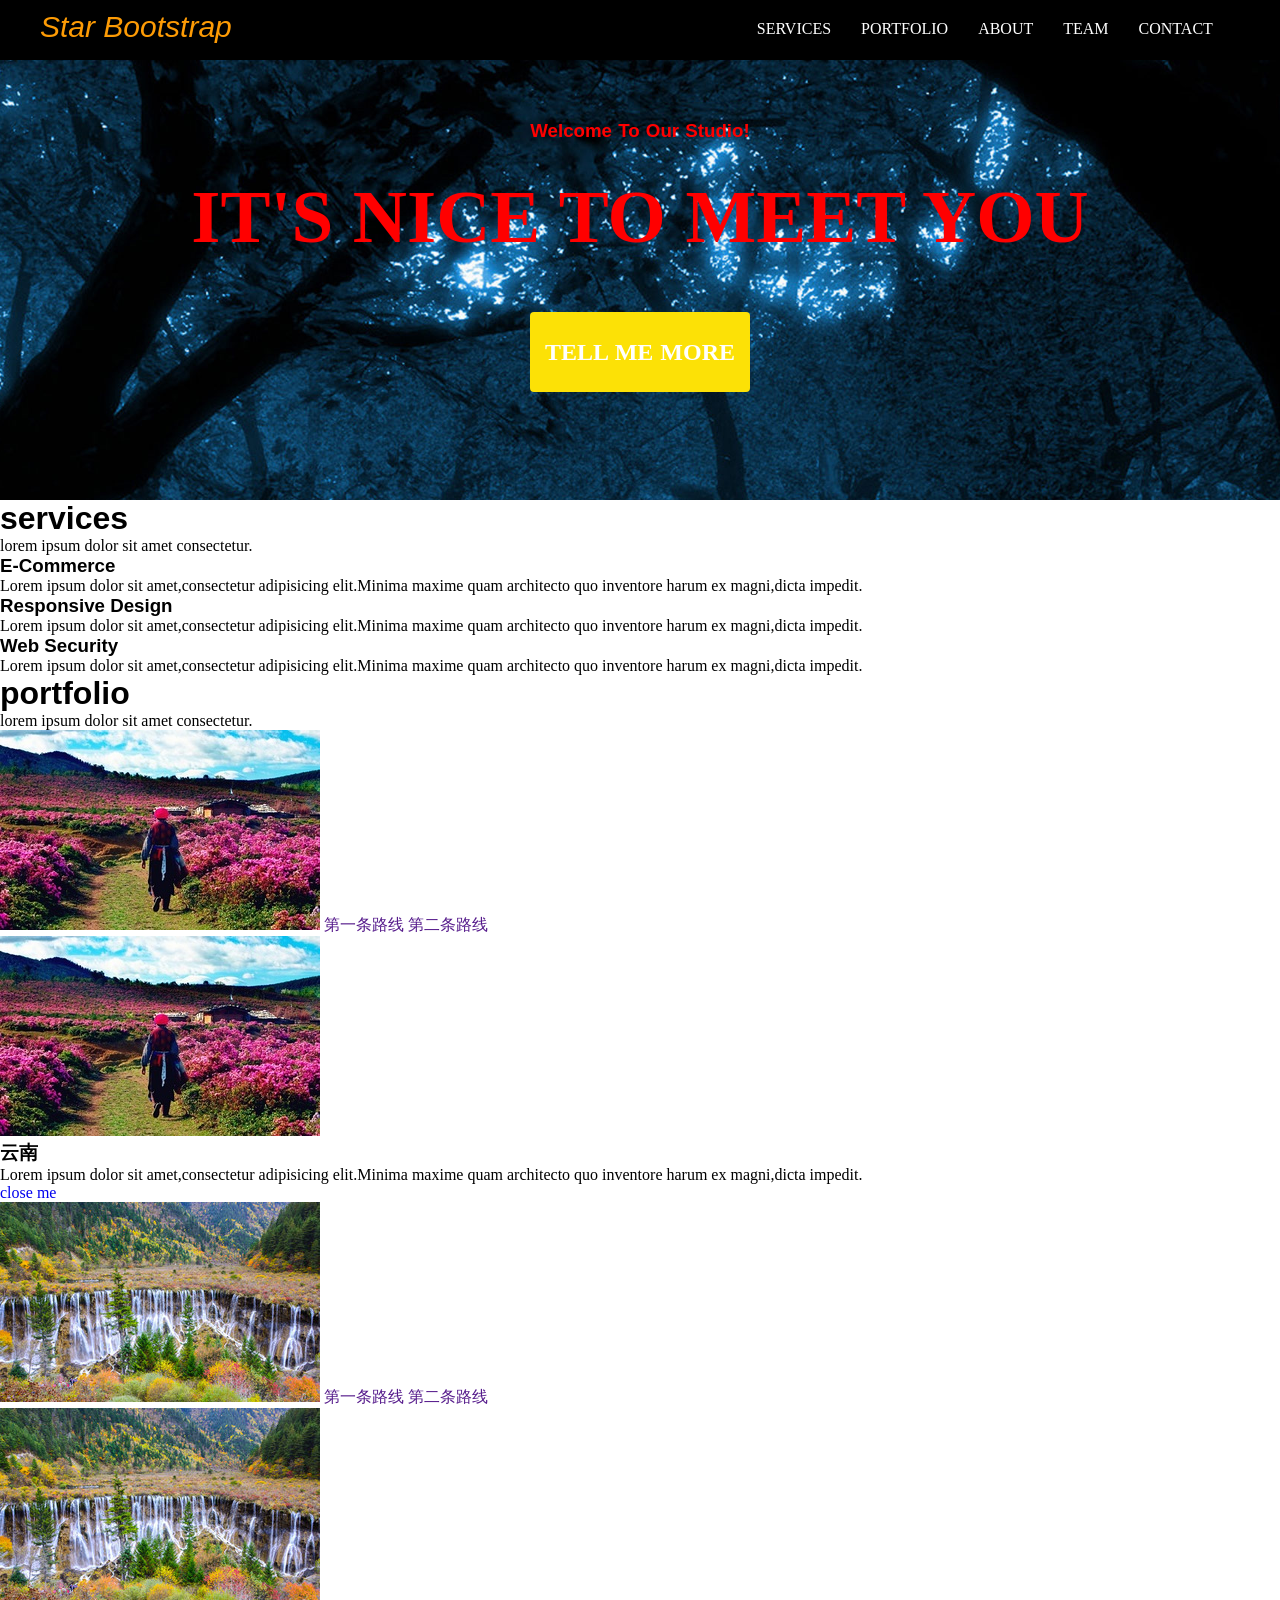
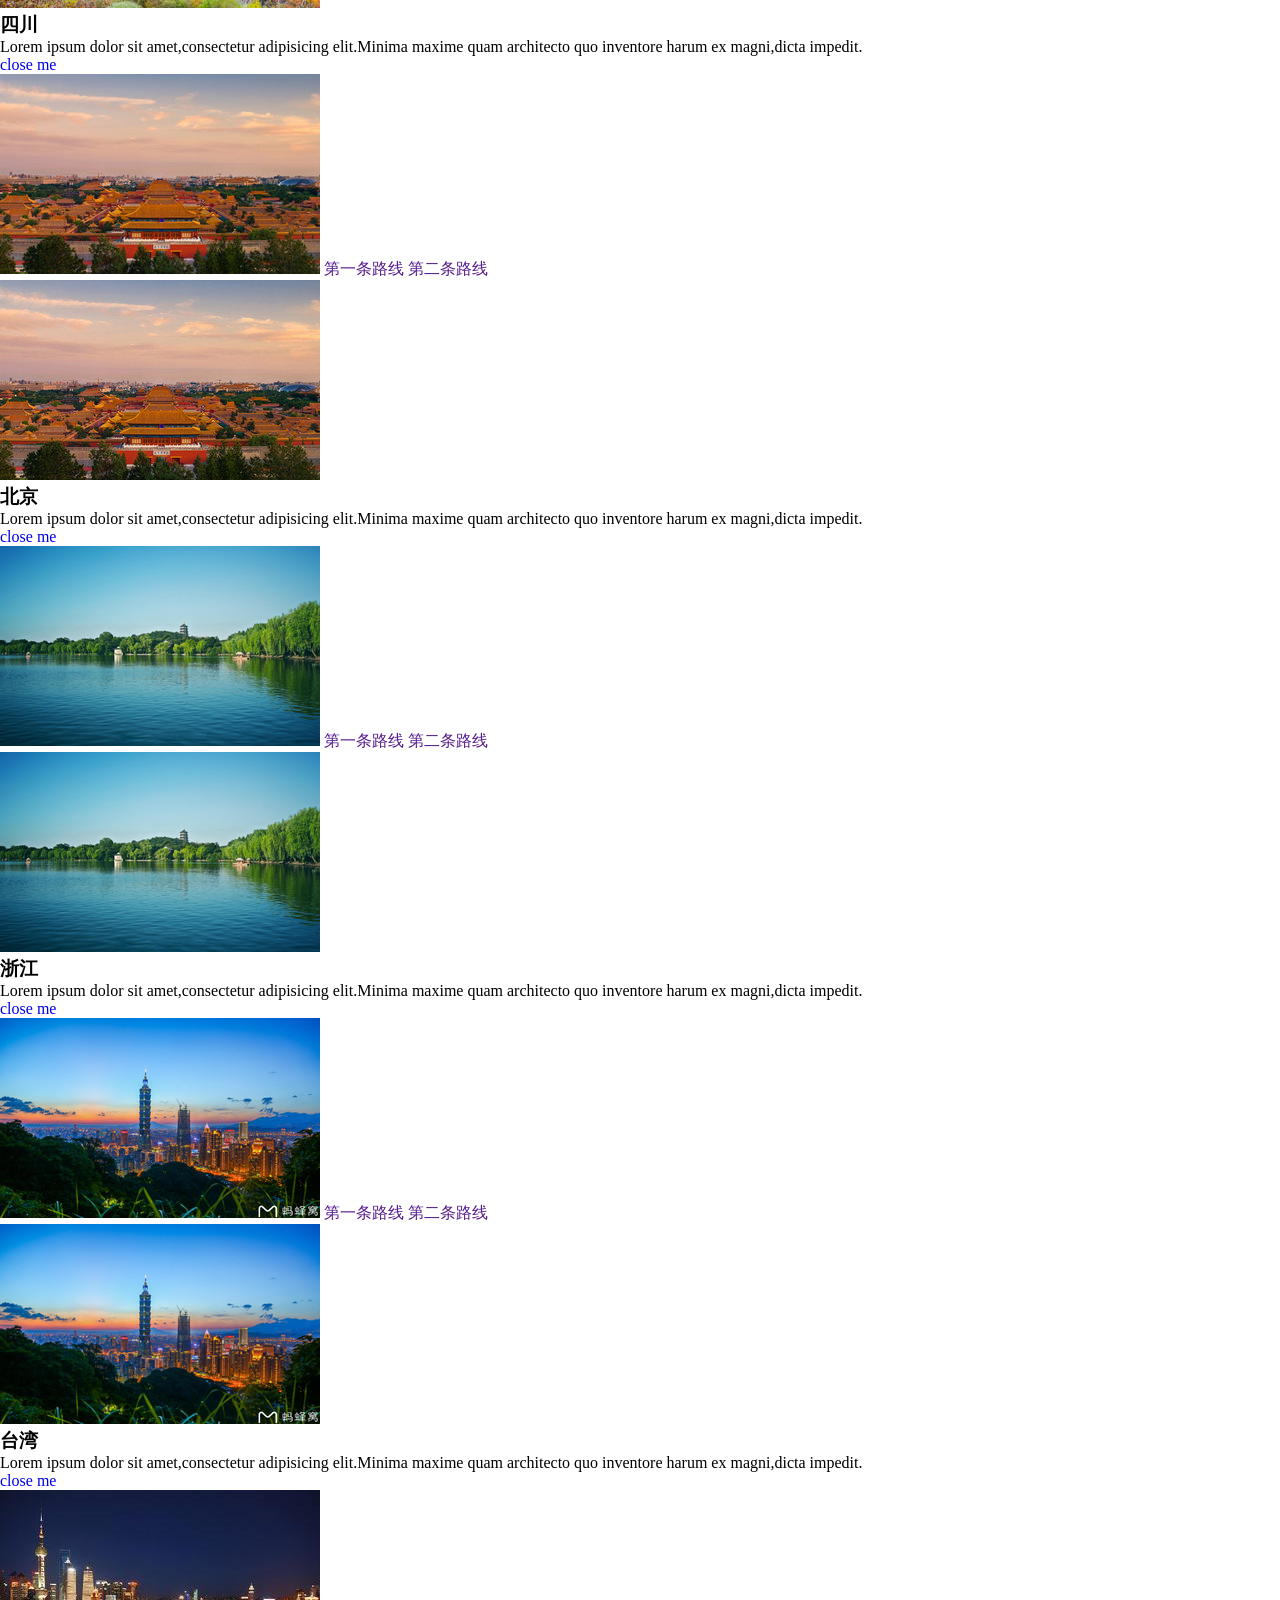
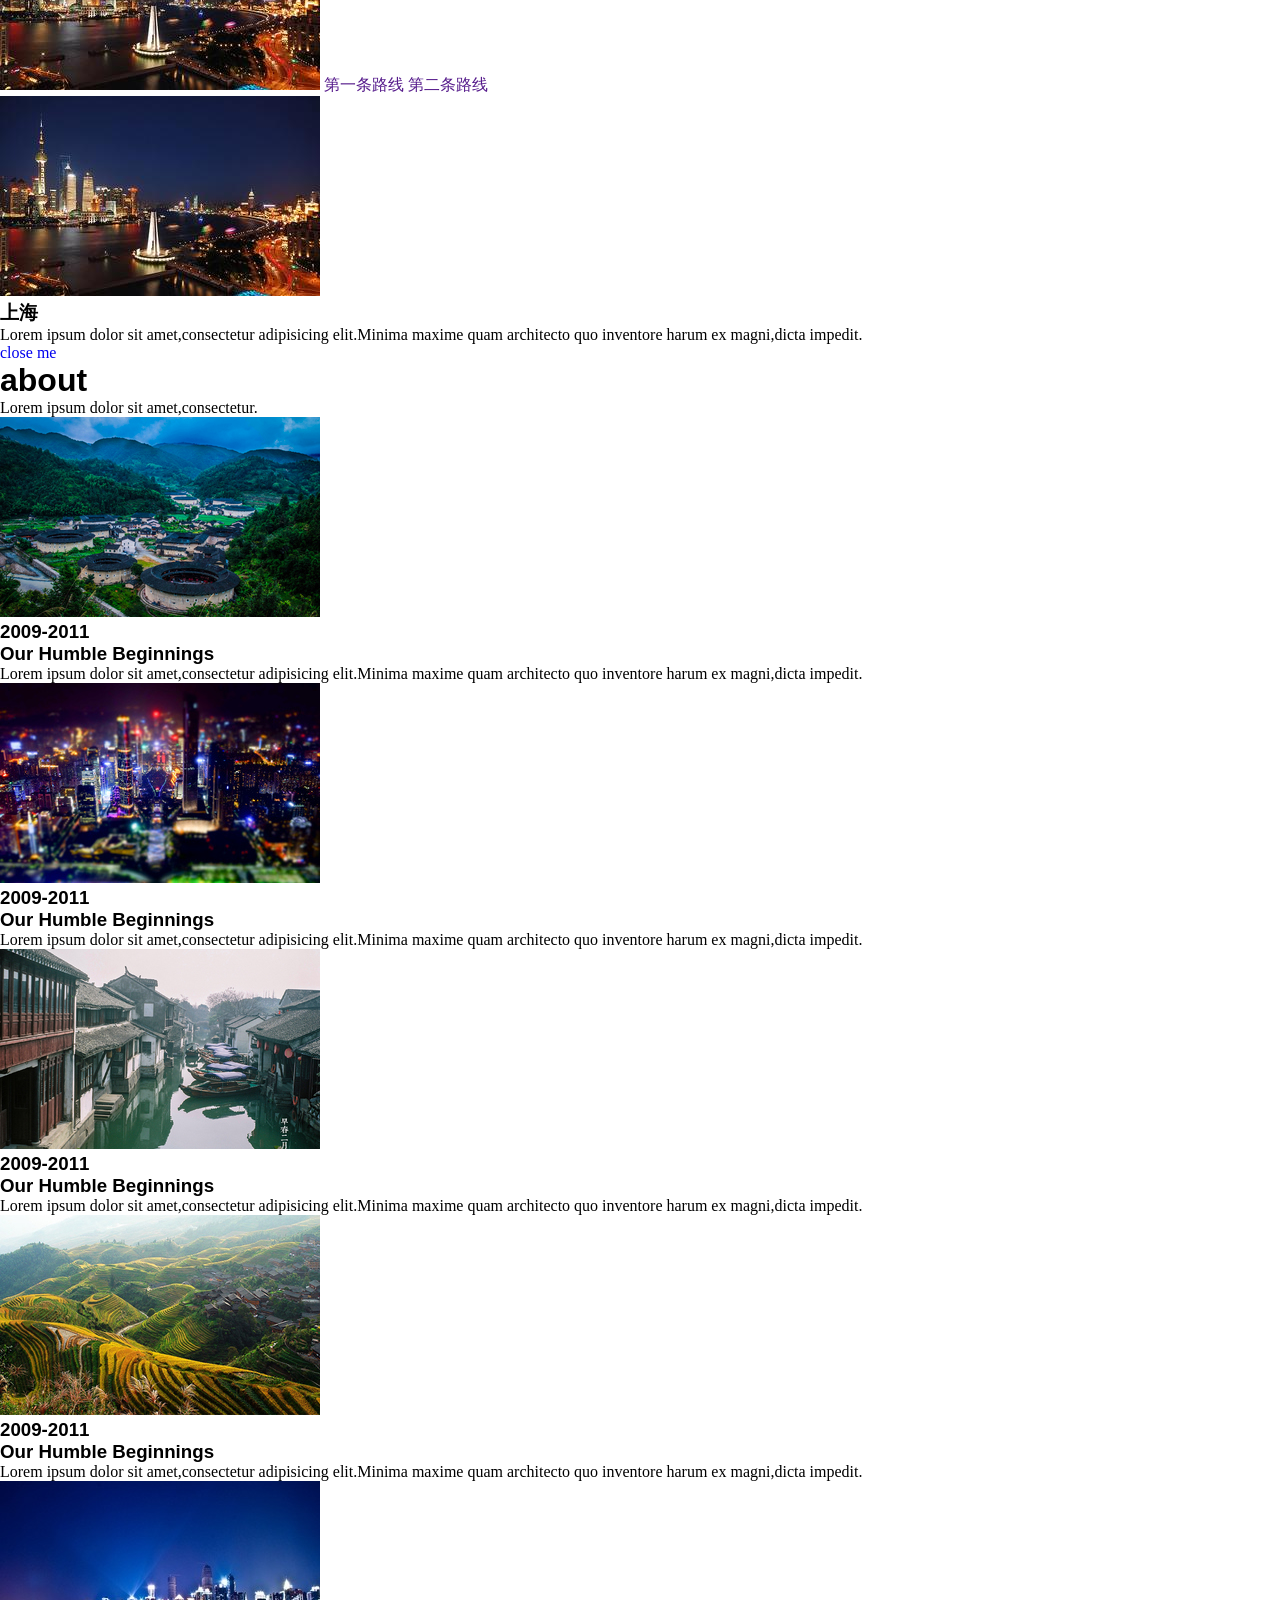
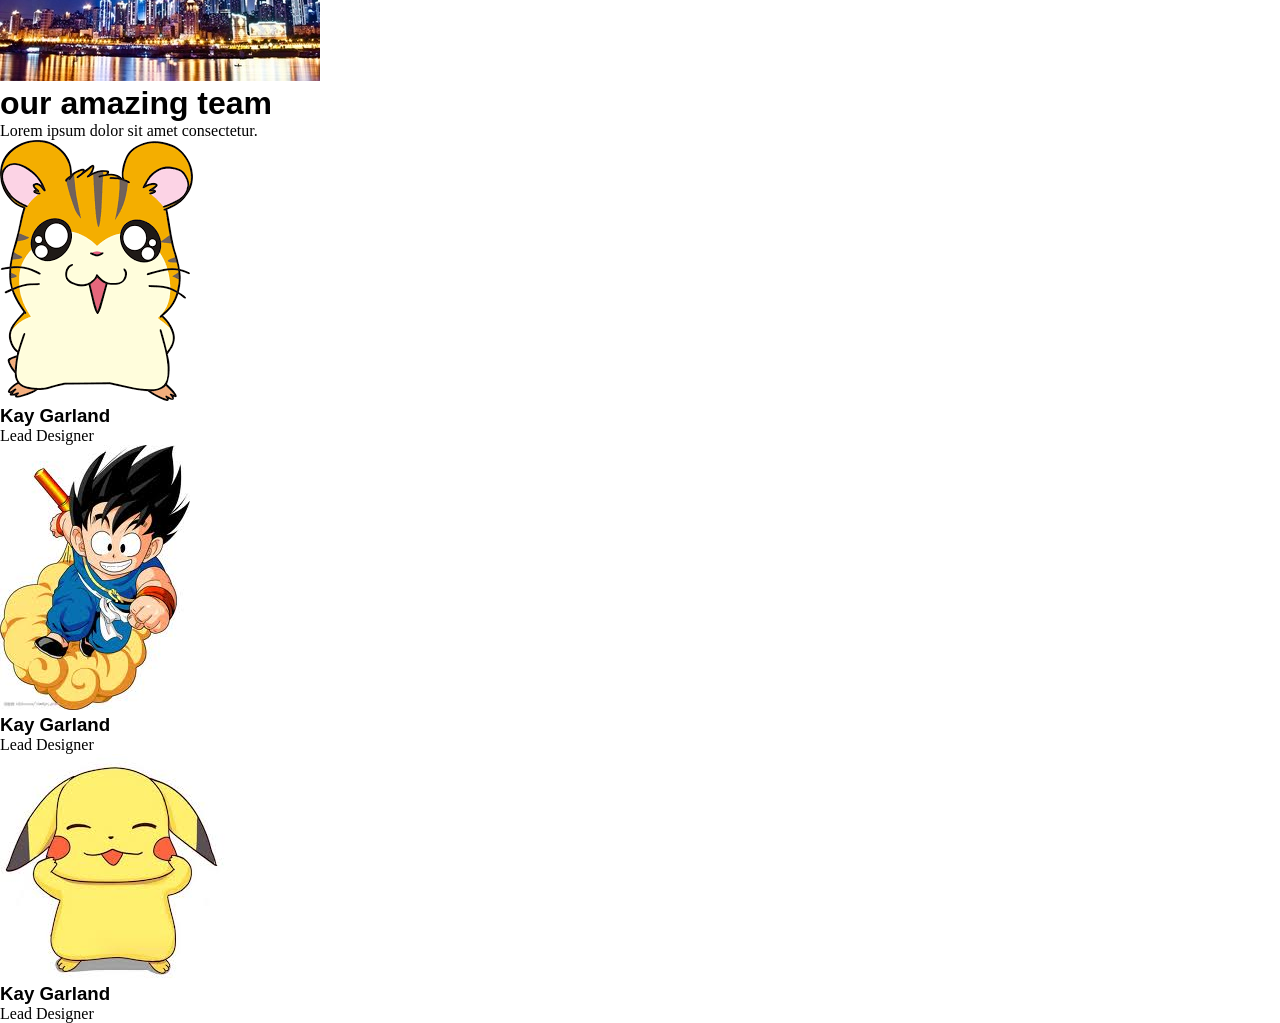
==== index.html @ aece4c31 "html 增加了html和css" ====
<!DOCTYPE html>
<html>
<head>
<meta charset="utf-8">
<meta http-equiv="X-UA-Compatible" content="IE=edge,chrome=1">
<title>静态页面-Leon</title>
<meta name="description" content="">
<meta name="keywords" content="">
<link href="css/reset.css" rel="stylesheet">
<link rel="stylesheet" type="text/css" href="css/main.css">
</head>
<body>
  <header id="header">
  	<h3>welcome to our studio!</h3>
  	<h1>it's nice to meet you</h1>
  	<a href="#services">tell me more</a>
  </header>
  <nav id="nav">
    <a href="#header">star bootstrap</a>
  	<ul>
  		<li>
  			<a href="#services">services</a>
  		</li>
  		<li>
  			<a href="#portfolio">portfolio</a>
  		</li>
  		<li>
  			<a href="#about">about</a>
  		</li>
  		<li>
  			<a href="#team">team</a>
  		</li>
  		<li>
  			<a href="#contact">contact</a>
  		</li>
  	</ul>
  </nav>
  <main id="main">
  	<div id="services">
  		<h1>services</h1>
  		<p>lorem ipsum dolor sit amet consectetur.</p>
  		<ul>
  			<li>
  				<h3>E-Commerce</h3>
  				<p>Lorem ipsum dolor sit amet,consectetur adipisicing elit.Minima maxime quam architecto quo inventore harum ex magni,dicta impedit.</p>
  			</li>
  			<li>
  				<h3>Responsive Design</h3>
  				<p>Lorem ipsum dolor sit amet,consectetur adipisicing elit.Minima maxime quam architecto quo inventore harum ex magni,dicta impedit.</p>
  			</li>
  			<li>
  				<h3>Web Security</h3>
  				<p>Lorem ipsum dolor sit amet,consectetur adipisicing elit.Minima maxime quam architecto quo inventore harum ex magni,dicta impedit.</p>
  			</li>
  		</ul>
  	</div>
  	<div id="portfolio">
  		<h1>portfolio</h1>
  		<p>lorem ipsum dolor sit amet consectetur.</p>
  		<ul>
  			<li>
  				<a href="#1">
  					<img src="img/云南.jpeg" alt="云南">
  				</a>
  				<a href="">第一条路线</a>
  				<a href="">第二条路线</a>
  				<div id="1">
  					<img src="img/云南.jpeg" alt="云南">
  					<h3>云南</h3>
  				  <p>Lorem ipsum dolor sit amet,consectetur adipisicing elit.Minima maxime quam architecto quo inventore harum ex magni,dicta impedit.</p>
  				  <a href="#portfolio">close me</a>
  				</div>
  			</li>
  			<li>
  				<a href="">
  					<img src="img/四川.jpeg" alt="四川">
  				</a>
  				<a href="">第一条路线</a>
  				<a href="">第二条路线</a>
  				<div id="1">
  					<img src="img/四川.jpeg" alt="四川">
  					<h3>四川</h3>
  				  <p>Lorem ipsum dolor sit amet,consectetur adipisicing elit.Minima maxime quam architecto quo inventore harum ex magni,dicta impedit.</p>
  				  <a href="#portfolio">close me</a>
  				</div>
  			</li>
  			<li>
  				<a href="">
  					<img src="img/北京.jpeg" alt="北京">
  				</a>
  				<a href="">第一条路线</a>
  				<a href="">第二条路线</a>
  				<div id="1">
  					<img src="img/北京.jpeg" alt="北京">
  					<h3>北京</h3>
  				  <p>Lorem ipsum dolor sit amet,consectetur adipisicing elit.Minima maxime quam architecto quo inventore harum ex magni,dicta impedit.</p>
  				  <a href="#portfolio">close me</a>
  				</div>
  			</li>
  			<li>
  				<a href="">
  					<img src="img/浙江.jpeg" alt="浙江">
  				</a>
  				<a href="">第一条路线</a>
  				<a href="">第二条路线</a>
  				<div id="1">
  					<img src="img/浙江.jpeg" alt="浙江">
  					<h3>浙江</h3>
  				  <p>Lorem ipsum dolor sit amet,consectetur adipisicing elit.Minima maxime quam architecto quo inventore harum ex magni,dicta impedit.</p>
  				  <a href="#portfolio">close me</a>
  				</div>
  			</li>
  			<li>
  				<a href="">
  					<img src="img/台湾.jpeg" alt="台湾">
  				</a>
  				<a href="">第一条路线</a>
  				<a href="">第二条路线</a>
  				<div id="1">
  					<img src="img/台湾.jpeg" alt="台湾">
  					<h3>台湾</h3>
  				  <p>Lorem ipsum dolor sit amet,consectetur adipisicing elit.Minima maxime quam architecto quo inventore harum ex magni,dicta impedit.</p>
  				  <a href="#portfolio">close me</a>
  				</div>
  			</li>
  			<li>
  				<a href="">
  					<img src="img/上海.jpeg" alt="上海">
  				</a>
  				<a href="">第一条路线</a>
  				<a href="">第二条路线</a>
  				<div id="1">
  					<img src="img/上海.jpeg" alt="上海">
  					<h3>上海</h3>
  				  <p>Lorem ipsum dolor sit amet,consectetur adipisicing elit.Minima maxime quam architecto quo inventore harum ex magni,dicta impedit.</p>
  				  <a href="#portfolio">close me</a>
  				</div>
  			</li>
  		</ul>
  	</div>
  	<div id="about">
  		<h1>about</h1>
  		<p>Lorem ipsum dolor sit amet,consectetur.</p>
  		<ul>
  			<li>
  				<img src="img/福建.jpeg">
  				<div>
  					<h3>2009-2011</h3>
  					<h3>Our Humble Beginnings</h3>
  					 <p>Lorem ipsum dolor sit amet,consectetur adipisicing elit.Minima maxime quam architecto quo inventore harum ex magni,dicta impedit.</p>
  				</div>
  			</li>
  			<li>
  				<img src="img/广东.jpeg">
  				<div>
  					<h3>2009-2011</h3>
  					<h3>Our Humble Beginnings</h3>
  					 <p>Lorem ipsum dolor sit amet,consectetur adipisicing elit.Minima maxime quam architecto quo inventore harum ex magni,dicta impedit.</p>
  				</div>
  			</li>
  			<li>
  				<img src="img/江苏.jpeg">
  				<div>
  					<h3>2009-2011</h3>
  					<h3>Our Humble Beginnings</h3>
  					 <p>Lorem ipsum dolor sit amet,consectetur adipisicing elit.Minima maxime quam architecto quo inventore harum ex magni,dicta impedit.</p>
  				</div>
  			</li>
  			<li>
  				<img src="img/广西.jpeg">
  				<div>
  					<h3>2009-2011</h3>
  					<h3>Our Humble Beginnings</h3>
  					 <p>Lorem ipsum dolor sit amet,consectetur adipisicing elit.Minima maxime quam architecto quo inventore harum ex magni,dicta impedit.</p>
  				</div>
  			</li>
  			<li>
  				<img src="img/重庆.jpeg">  				
  			</li>
  		</ul>
  	</div>
  	<div id="team">
  		<h1>our amazing team</h1>
  		<p>Lorem ipsum dolor sit amet consectetur.</p>
  		<ul>
  			<li>
  				<img src="img/仓鼠.png">
  				<h3>Kay Garland</h3>
  				<p>Lead Designer</p>
  				<div>
  					<a href="#"></a>
  					<a href="#"></a>
  					<a href="#"></a>
  				</div>
  			</li>
  			<li>
  				<img src="img/悟空.jpg">
  				<h3>Kay Garland</h3>
  				<p>Lead Designer</p>
  				<div>
  					<a href="#"></a>
  					<a href="#"></a>
  					<a href="#"></a>
  				</div>
  			</li>
  			<li>
  				<img src="img/皮卡丘.jpg">
  				<h3>Kay Garland</h3>
  				<p>Lead Designer</p>
  				<div>
  					<a href="#"></a>
  					<a href="#"></a>
  					<a href="#"></a>
  				</div>
  			</li>
  		</ul>
  	</div>
  </main>
</body>
</html>
---- css/main.css ----
@charset "UTF-8";
/**
 * 
 * @authors Your Name (you@example.org)
 * @date    2017-05-28 16:06:17
 * @version $Id$
 */
layout {
	width: 900px;
	margin: 0 auto;
}

h1,h2,h3,h4,h5,h6 {
font-family:  Montserrat,"Helvetica Neue",Helvetica,Arial,sans-serif;
}

header {
	height: 500px;
	width: 100%;
	background: no-repeat url(../img/back.jpg) center center fixed;
	background-size: cover;
  text-align: center;
  word-spacing: 1px;

}

header>h3 {
	color: red;
	text-transform: capitalize;
	font: italic bold 20px/2;
	padding-top: 120px;
	
}

header>h1 {
	color: red;
	text-transform: uppercase;
	font: 700 75px/2 黑体;
	font-weight: 700;
}

header>a {
	display: inline-block;
	margin: 20px auto;
	padding: 16px 0;
	width: 220px;
	height: 80px;
	color: white;
	background-color: #FCE106;
	border-radius: 4px;
	font: bold 24px/2 宋体;
	text-transform: uppercase;
}

nav {
	position: fixed;
	left: 0;
	top: 0;
	background-color: #000;
	width: 100%;
	height: 60px;
}

nav>a {
	float: left;
	display: inline-block;
	color: #FD9B05;
	font-family: Montserrat,"Helvetica Neue",Helvetica,Arial,sans-serif;
	font-size: 30px;
	font-style: italic;
	width: 56%;
	margin-top: 10px; 
	margin-left: 40px;
	text-transform: capitalize;
}

nav ul li a {
	float: left;
	color: #FFF;
	margin-top: 20px; 
	text-transform: uppercase;
	margin-right: 30px; 
}
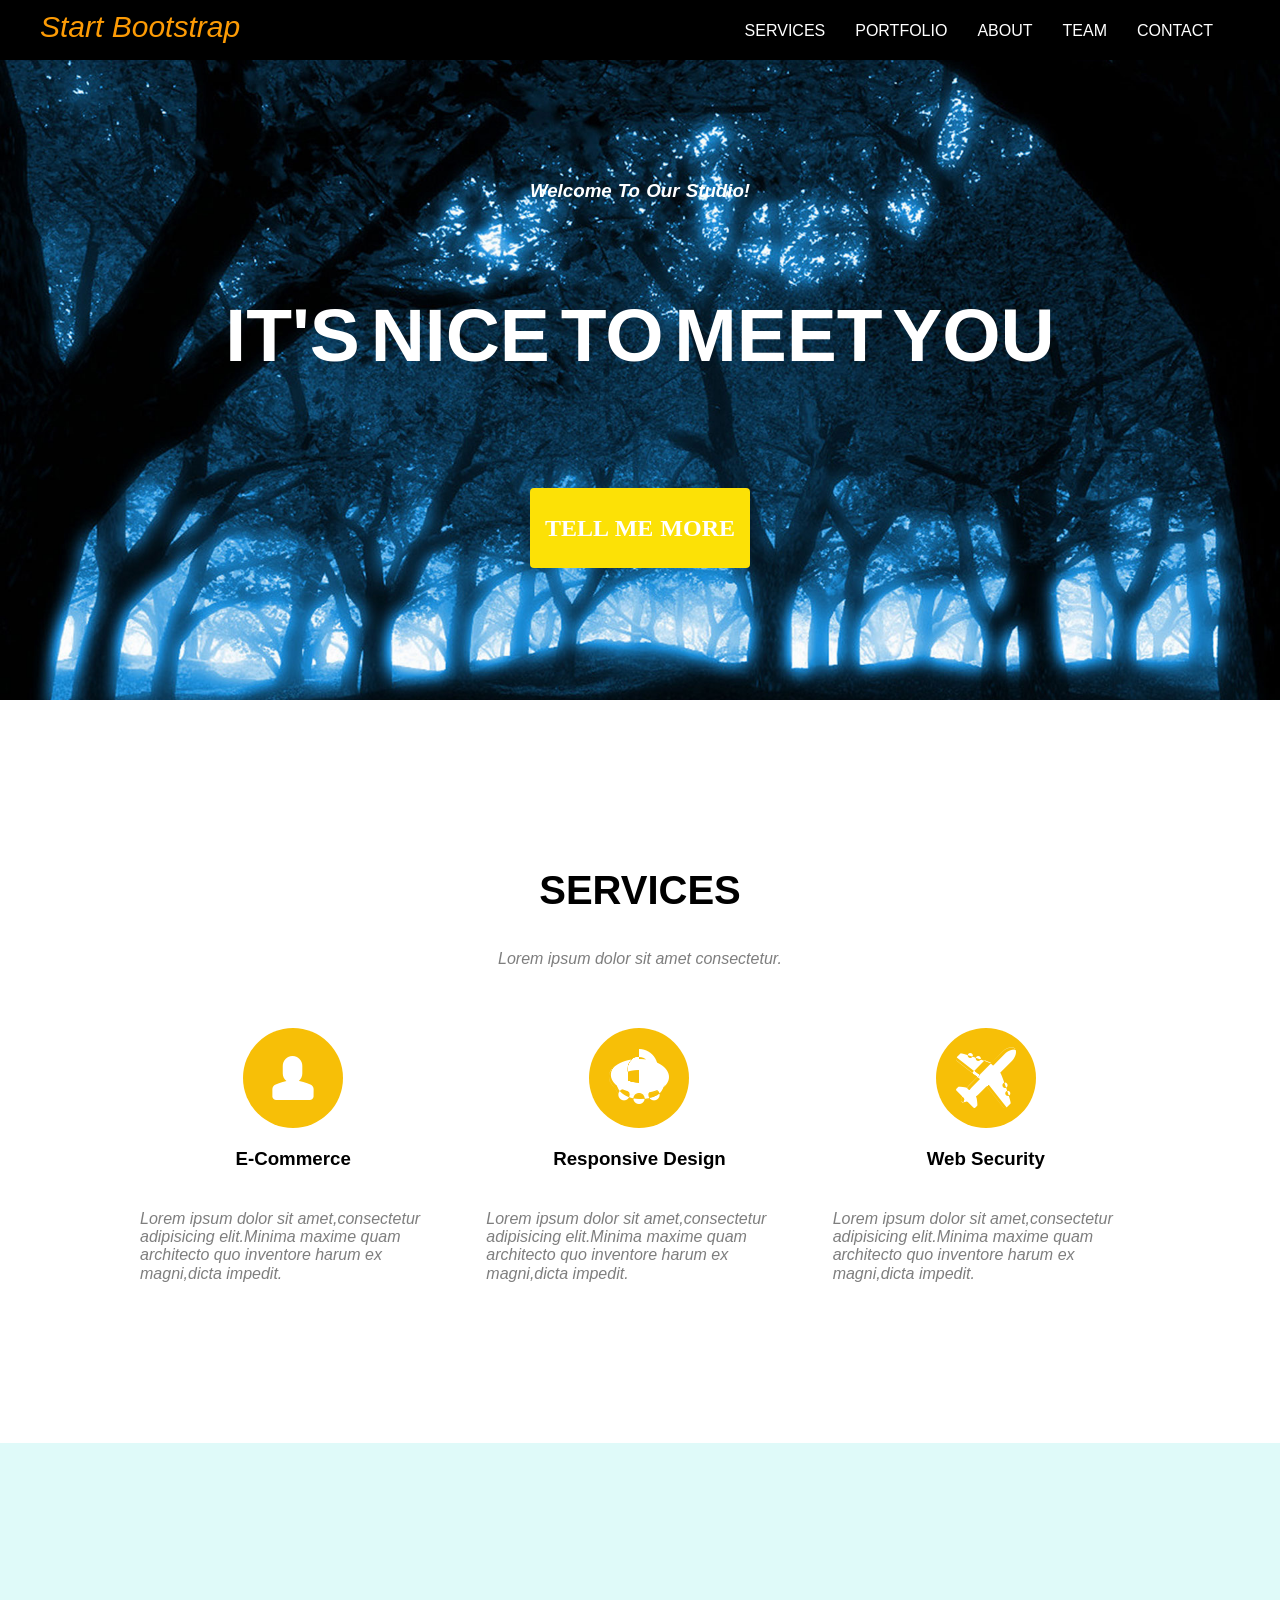
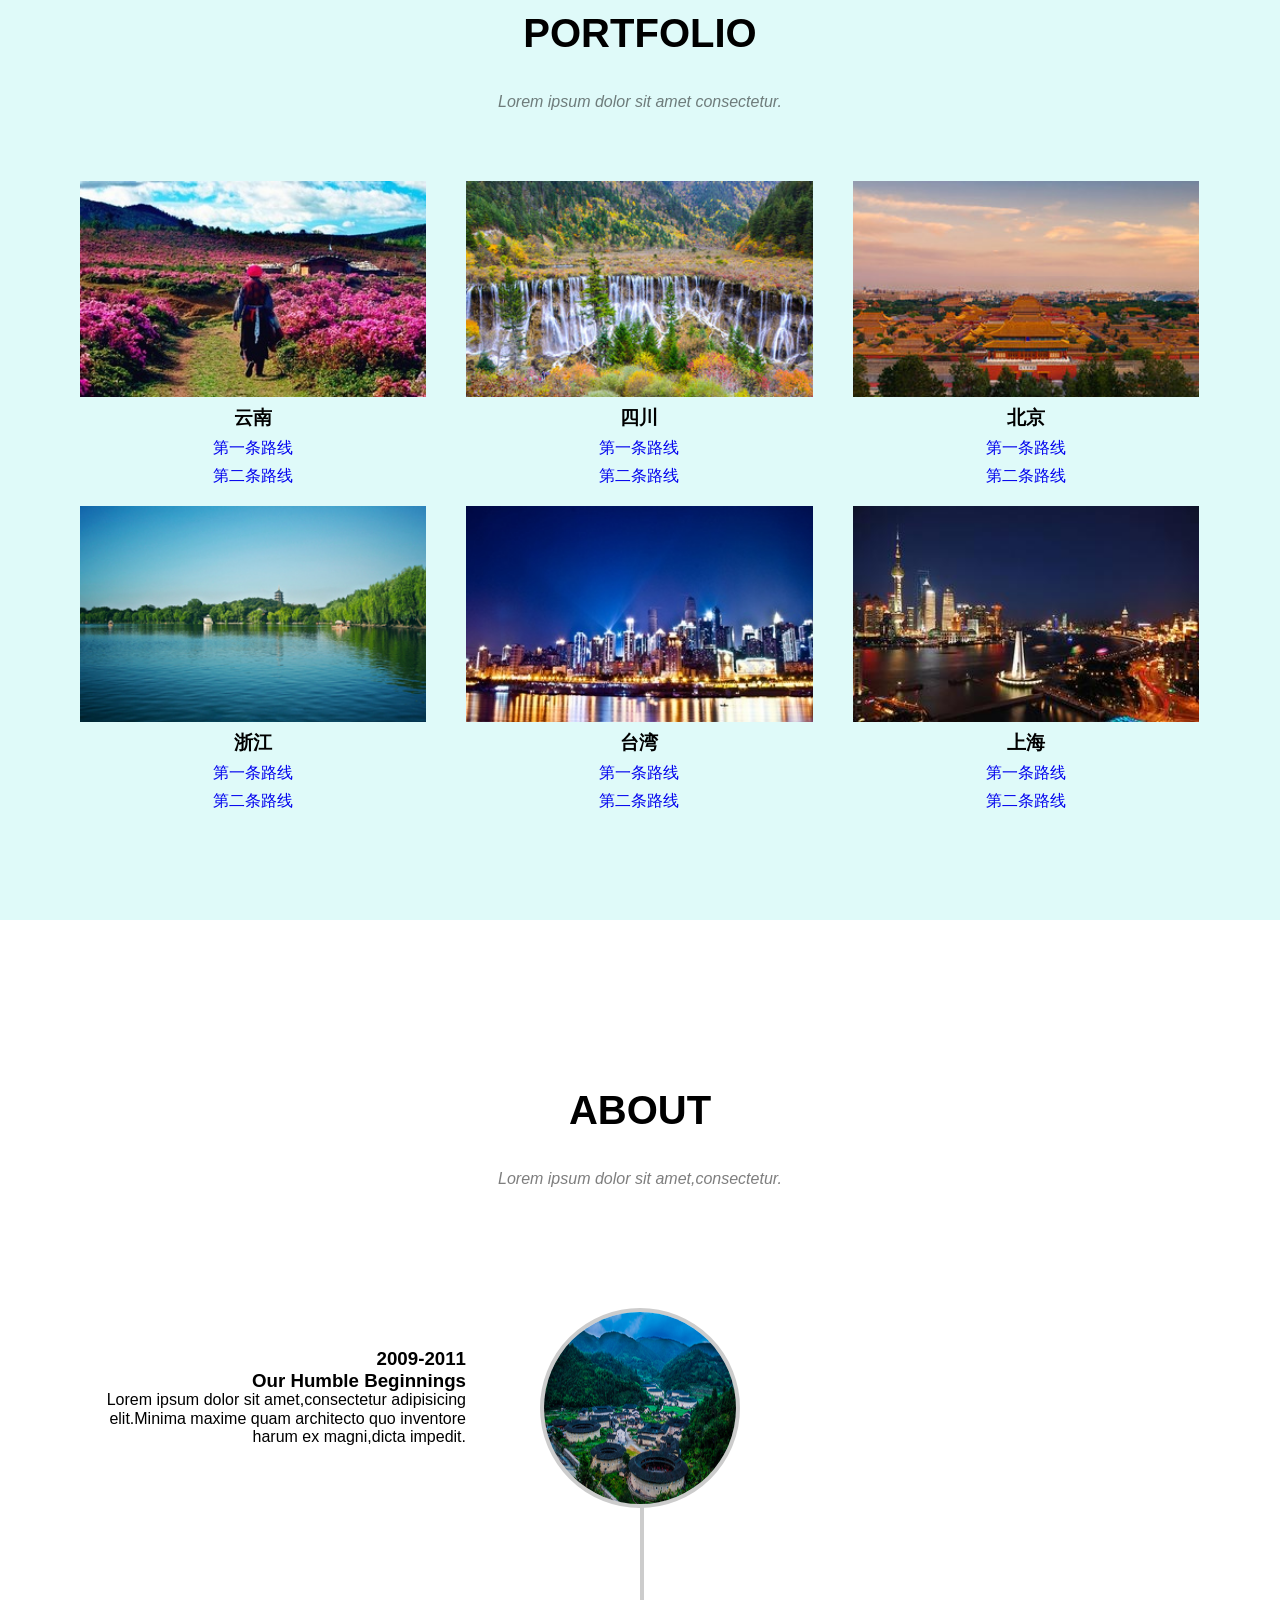
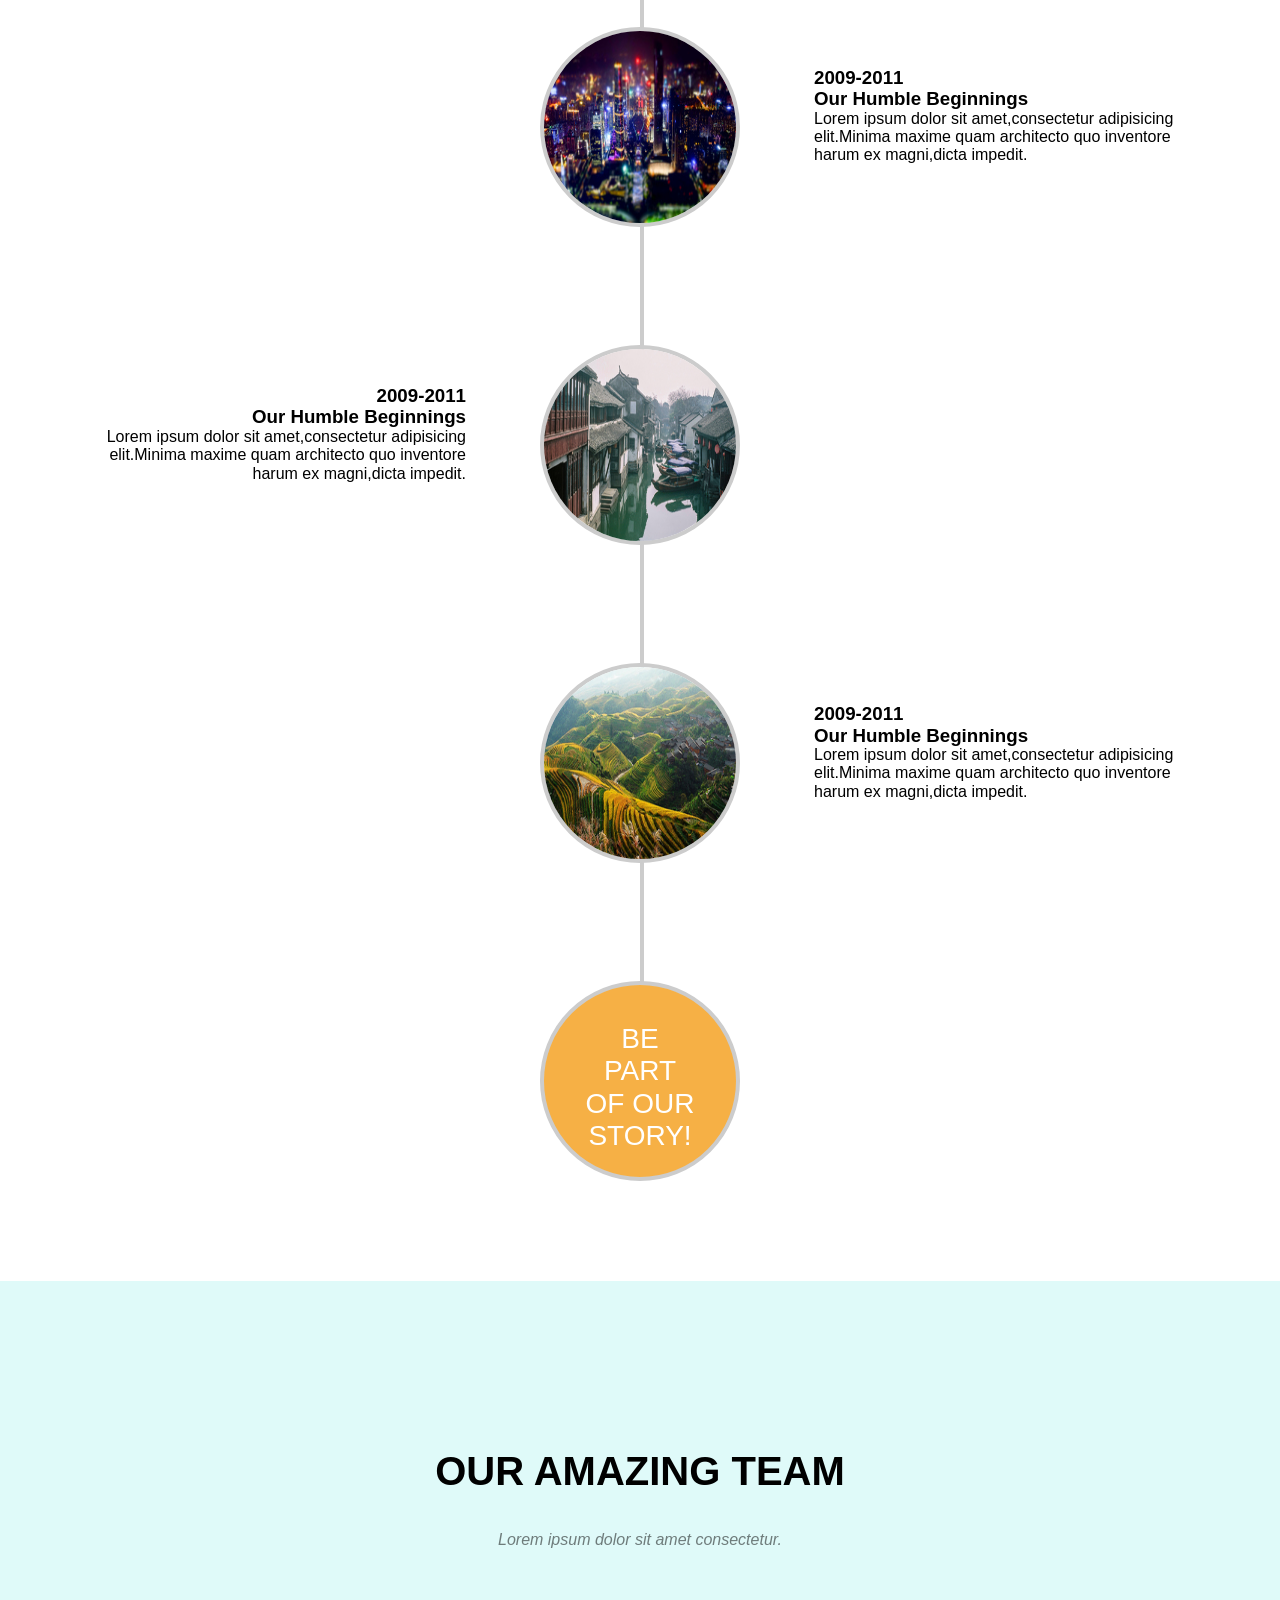
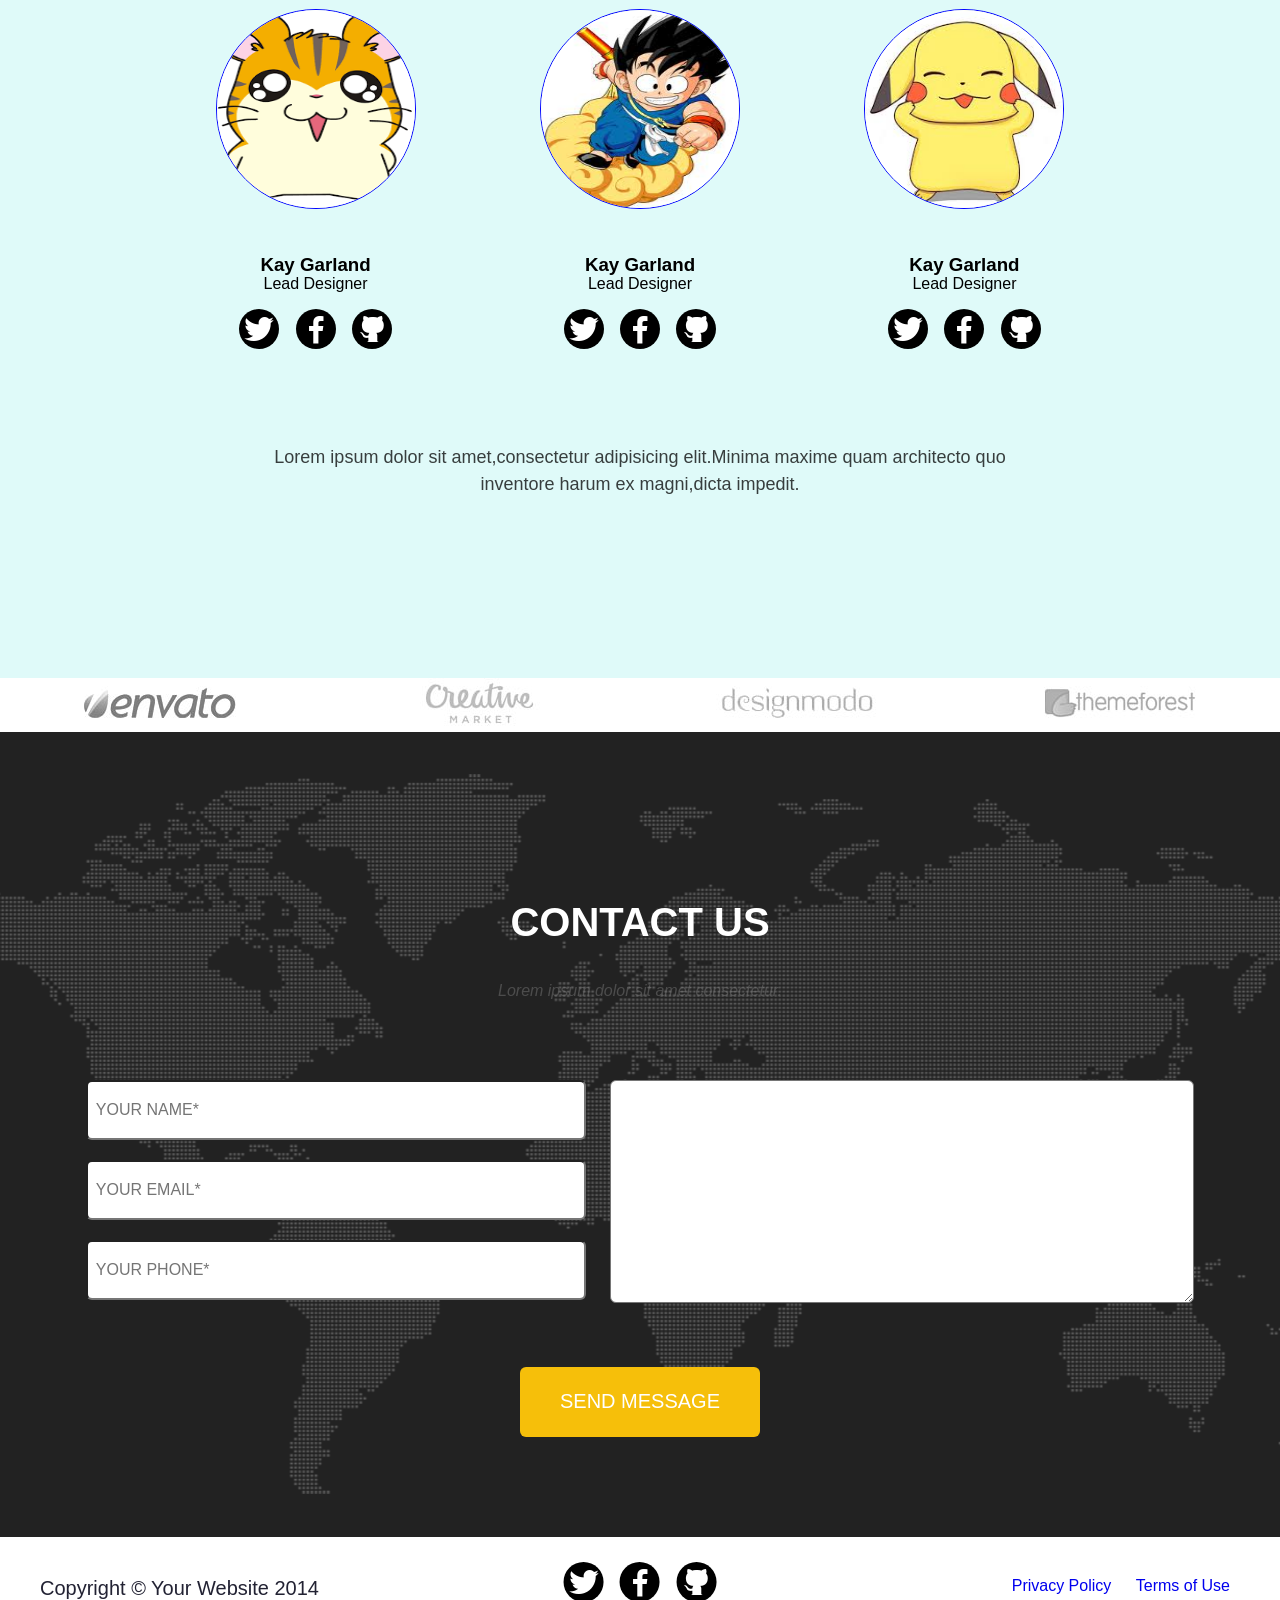
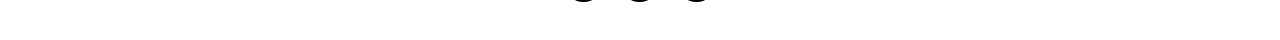
==== commit fb2c4605: "renwu15" ====
--- a/index.html
+++ b/index.html
@@ -8,6 +8,10 @@
 <meta name="keywords" content="">
 <link href="css/reset.css" rel="stylesheet">
 <link rel="stylesheet" type="text/css" href="css/main.css">
+<link rel="stylesheet" type="text/css" href="css/normal.css">
+<link rel="stylesheet" type="text/css" href="icon-font/iconfont.css">
+<link rel="stylesheet" type="text/css" href="css/ui.css">
+ 
 </head>
 <body>
   <header id="header">
@@ -16,7 +20,7 @@
   	<a href="#services">tell me more</a>
   </header>
   <nav id="nav">
-    <a href="#header">star bootstrap</a>
+    <a href="#header">start bootstrap</a>
   	<ul>
   		<li>
   			<a href="#services">services</a>
@@ -36,149 +40,133 @@
   	</ul>
   </nav>
   <main id="main">
-  	<div id="services">
+  	<div id="services" class="clearfix">
   		<h1>services</h1>
-  		<p>lorem ipsum dolor sit amet consectetur.</p>
-  		<ul>
-  			<li>
+  		<p>Lorem ipsum dolor sit amet consectetur.</p>
+  		<ul>
+  			<li>
+          <i class="ser-iconfont icon-people_fill"></i>
   				<h3>E-Commerce</h3>
   				<p>Lorem ipsum dolor sit amet,consectetur adipisicing elit.Minima maxime quam architecto quo inventore harum ex magni,dicta impedit.</p>
   			</li>
   			<li>
+          <i class="ser-iconfont icon-ufo__easyicon"></i>
   				<h3>Responsive Design</h3>
   				<p>Lorem ipsum dolor sit amet,consectetur adipisicing elit.Minima maxime quam architecto quo inventore harum ex magni,dicta impedit.</p>
   			</li>
   			<li>
+        <i class="ser-iconfont icon-airplane__eas"></i>
   				<h3>Web Security</h3>
   				<p>Lorem ipsum dolor sit amet,consectetur adipisicing elit.Minima maxime quam architecto quo inventore harum ex magni,dicta impedit.</p>
   			</li>
   		</ul>
   	</div>
-  	<div id="portfolio">
+  	<div id="portfolio" class="clearfix">
   		<h1>portfolio</h1>
-  		<p>lorem ipsum dolor sit amet consectetur.</p>
-  		<ul>
-  			<li>
-  				<a href="#1">
-  					<img src="img/云南.jpeg" alt="云南">
-  				</a>
-  				<a href="">第一条路线</a>
-  				<a href="">第二条路线</a>
-  				<div id="1">
-  					<img src="img/云南.jpeg" alt="云南">
-  					<h3>云南</h3>
-  				  <p>Lorem ipsum dolor sit amet,consectetur adipisicing elit.Minima maxime quam architecto quo inventore harum ex magni,dicta impedit.</p>
-  				  <a href="#portfolio">close me</a>
-  				</div>
-  			</li>
-  			<li>
-  				<a href="">
-  					<img src="img/四川.jpeg" alt="四川">
-  				</a>
-  				<a href="">第一条路线</a>
-  				<a href="">第二条路线</a>
-  				<div id="1">
-  					<img src="img/四川.jpeg" alt="四川">
-  					<h3>四川</h3>
-  				  <p>Lorem ipsum dolor sit amet,consectetur adipisicing elit.Minima maxime quam architecto quo inventore harum ex magni,dicta impedit.</p>
-  				  <a href="#portfolio">close me</a>
-  				</div>
-  			</li>
-  			<li>
-  				<a href="">
-  					<img src="img/北京.jpeg" alt="北京">
-  				</a>
-  				<a href="">第一条路线</a>
-  				<a href="">第二条路线</a>
-  				<div id="1">
-  					<img src="img/北京.jpeg" alt="北京">
-  					<h3>北京</h3>
-  				  <p>Lorem ipsum dolor sit amet,consectetur adipisicing elit.Minima maxime quam architecto quo inventore harum ex magni,dicta impedit.</p>
-  				  <a href="#portfolio">close me</a>
-  				</div>
-  			</li>
-  			<li>
-  				<a href="">
-  					<img src="img/浙江.jpeg" alt="浙江">
-  				</a>
-  				<a href="">第一条路线</a>
-  				<a href="">第二条路线</a>
-  				<div id="1">
-  					<img src="img/浙江.jpeg" alt="浙江">
-  					<h3>浙江</h3>
-  				  <p>Lorem ipsum dolor sit amet,consectetur adipisicing elit.Minima maxime quam architecto quo inventore harum ex magni,dicta impedit.</p>
-  				  <a href="#portfolio">close me</a>
-  				</div>
-  			</li>
-  			<li>
-  				<a href="">
-  					<img src="img/台湾.jpeg" alt="台湾">
-  				</a>
-  				<a href="">第一条路线</a>
-  				<a href="">第二条路线</a>
-  				<div id="1">
-  					<img src="img/台湾.jpeg" alt="台湾">
-  					<h3>台湾</h3>
-  				  <p>Lorem ipsum dolor sit amet,consectetur adipisicing elit.Minima maxime quam architecto quo inventore harum ex magni,dicta impedit.</p>
-  				  <a href="#portfolio">close me</a>
-  				</div>
-  			</li>
-  			<li>
-  				<a href="">
-  					<img src="img/上海.jpeg" alt="上海">
-  				</a>
-  				<a href="">第一条路线</a>
-  				<a href="">第二条路线</a>
-  				<div id="1">
-  					<img src="img/上海.jpeg" alt="上海">
-  					<h3>上海</h3>
-  				  <p>Lorem ipsum dolor sit amet,consectetur adipisicing elit.Minima maxime quam architecto quo inventore harum ex magni,dicta impedit.</p>
-  				  <a href="#portfolio">close me</a>
-  				</div>
-  			</li>
-  		</ul>
-  	</div>
+  		<p>Lorem ipsum dolor sit amet consectetur.</p>
+  		<ul>
+  			<li>
+  				<a href="#1" class="img-a">
+  					<img src="img/云南.jpeg" alt="云南" title="云南">
+            <div class="icon-hover">&#xe6e1;</div>
+  				</a>
+          <h3>云南</h3>
+  				<a href="#1">第一条路线</a>
+  				<a href="#1">第二条路线</a>
+  			</li>
+  			<li>
+  				<a href="#2" class="img-a">
+  					<img src="img/四川.jpeg" alt="四川" title="四川">
+            <div class="icon-hover">&#xe6e1;</div>
+  				</a>
+          <h3>四川</h3>
+  				<a href="#2">第一条路线</a>
+  				<a href="#2">第二条路线</a>
+  				
+  			</li>
+  			<li>
+  				<a href="#3" class="img-a">
+  					<img src="img/北京.jpeg" alt="北京" title="北京">
+            <div class="icon-hover">&#xe6e1;</div>
+  				</a>
+          <h3>北京</h3>
+  				<a href="#3">第一条路线</a>
+  				<a href="#3">第二条路线</a>
+  			</li>
+  			<li>
+  				<a href="#4" class="img-a">
+  					<img src="img/浙江.jpeg" alt="浙江" title="浙江">
+            <div class="icon-hover">&#xe6e1;</div>
+  				</a>
+          <h3>浙江</h3>
+  				<a href="#4">第一条路线</a>
+  				<a href="#4">第二条路线</a>
+  			</li>
+  			<li>
+  				<a href="#5" class="img-a">
+  					<img src="img/重庆.jpeg" alt="台湾" title="台湾">
+            <div class="icon-hover">&#xe6e1;</div>
+  				</a>
+          <h3>台湾</h3>
+  				<a href="#5">第一条路线</a>
+  				<a href="#5">第二条路线</a>
+  			</li>
+  			<li>
+  				<a href="#6" class="img-a">
+  					<img src="img/上海.jpeg" alt="上海" title="上海">
+            <div class="icon-hover">&#xe6e1;</div>
+  				</a>
+          <h3>上海</h3>
+  				<a href="#6">第一条路线</a>
+  				<a href="#6">第二条路线</a>
+  			</li>
+  		</ul>
+  	</div>
+
   	<div id="about">
   		<h1>about</h1>
   		<p>Lorem ipsum dolor sit amet,consectetur.</p>
   		<ul>
-  			<li>
-  				<img src="img/福建.jpeg">
-  				<div>
-  					<h3>2009-2011</h3>
-  					<h3>Our Humble Beginnings</h3>
-  					 <p>Lorem ipsum dolor sit amet,consectetur adipisicing elit.Minima maxime quam architecto quo inventore harum ex magni,dicta impedit.</p>
-  				</div>
-  			</li>
-  			<li>
-  				<img src="img/广东.jpeg">
-  				<div>
-  					<h3>2009-2011</h3>
-  					<h3>Our Humble Beginnings</h3>
-  					 <p>Lorem ipsum dolor sit amet,consectetur adipisicing elit.Minima maxime quam architecto quo inventore harum ex magni,dicta impedit.</p>
-  				</div>
-  			</li>
-  			<li>
-  				<img src="img/江苏.jpeg">
-  				<div>
-  					<h3>2009-2011</h3>
-  					<h3>Our Humble Beginnings</h3>
-  					 <p>Lorem ipsum dolor sit amet,consectetur adipisicing elit.Minima maxime quam architecto quo inventore harum ex magni,dicta impedit.</p>
-  				</div>
-  			</li>
-  			<li>
-  				<img src="img/广西.jpeg">
-  				<div>
-  					<h3>2009-2011</h3>
-  					<h3>Our Humble Beginnings</h3>
-  					 <p>Lorem ipsum dolor sit amet,consectetur adipisicing elit.Minima maxime quam architecto quo inventore harum ex magni,dicta impedit.</p>
-  				</div>
-  			</li>
-  			<li>
-  				<img src="img/重庆.jpeg">  				
-  			</li>
-  		</ul>
-  	</div>
+
+  			<li class="clearfix">
+  				<div class="float-left">
+  					<h3>2009-2011</h3>
+  					<h3>Our Humble Beginnings</h3>
+  					 <p>Lorem ipsum dolor sit amet,consectetur adipisicing elit.Minima maxime quam architecto quo inventore harum ex magni,dicta impedit.</p>
+  				</div>
+          <img src="img/福建.jpeg" class="img-center">
+  			</li>
+
+  			<li class="clearfix">  				
+  				<div class="float-right">
+  					<h3>2009-2011</h3>
+  					<h3>Our Humble Beginnings</h3>
+  					 <p>Lorem ipsum dolor sit amet,consectetur adipisicing elit.Minima maxime quam architecto quo inventore harum ex magni,dicta impedit.</p>
+  				</div>
+          <img src="img/广东.jpeg" class="img-center">
+  			</li>
+
+  			<li class="clearfix">  				
+  				<div class="float-left">
+  					<h3>2009-2011</h3>
+  					<h3>Our Humble Beginnings</h3>
+  					 <p>Lorem ipsum dolor sit amet,consectetur adipisicing elit.Minima maxime quam architecto quo inventore harum ex magni,dicta impedit.</p>
+  				</div>
+          <img src="img/江苏.jpeg" class="img-center">
+  			</li>
+
+  			<li class="clearfix">
+  				<img src="img/广西.jpeg" class="img-center">
+  				<div class="float-right">
+  					<h3>2009-2011</h3>
+  					<h3>Our Humble Beginnings</h3>
+  					 <p>Lorem ipsum dolor sit amet,consectetur adipisicing elit.Minima maxime quam architecto quo inventore harum ex magni,dicta impedit.</p>
+  				</div>
+  			</li>
+        
+  		</ul>
+  	</div>
+
   	<div id="team">
   		<h1>our amazing team</h1>
   		<p>Lorem ipsum dolor sit amet consectetur.</p>
@@ -188,9 +176,9 @@
   				<h3>Kay Garland</h3>
   				<p>Lead Designer</p>
   				<div>
-  					<a href="#"></a>
-  					<a href="#"></a>
-  					<a href="#"></a>
+  					<a href="#" class="team-iconfont icon-icontwiter"></a>
+  					<a href="#" class="team-iconfont icon-facebook"></a>
+  					<a href="#" class="team-iconfont icon-github"></a>
   				</div>
   			</li>
   			<li>
@@ -198,9 +186,9 @@
   				<h3>Kay Garland</h3>
   				<p>Lead Designer</p>
   				<div>
-  					<a href="#"></a>
-  					<a href="#"></a>
-  					<a href="#"></a>
+  					<a href="#" class="team-iconfont icon-icontwiter"></a>
+            <a href="#" class="team-iconfont icon-facebook"></a>
+            <a href="#" class="team-iconfont icon-github"></a>
   				</div>
   			</li>
   			<li>
@@ -208,13 +196,50 @@
   				<h3>Kay Garland</h3>
   				<p>Lead Designer</p>
   				<div>
-  					<a href="#"></a>
-  					<a href="#"></a>
-  					<a href="#"></a>
-  				</div>
-  			</li>
-  		</ul>
-  	</div>
+  					<a href="#" class="team-iconfont icon-icontwiter"></a>
+            <a href="#" class="team-iconfont icon-facebook"></a>
+            <a href="#" class="team-iconfont icon-github"></a>
+  				</div>
+  			</li>
+        <p class=team-bottom>Lorem ipsum dolor sit amet,consectetur adipisicing elit.Minima maxime quam architecto quo inventore harum ex magni,dicta impedit.</p>
+  		</ul>
+  	</div>
+    <aside class="clearfix">
+      <a href=""><img src="img/envato.jpg"></a>
+      <a href=""><img src="img/creative-market.jpg"></a>
+      <a href=""><img src="img/designmodo.jpg"></a>
+      <a href=""><img src="img/themeforest.jpg"></a>
+    </aside>
+    <section id="contact">
+      <h1>contact us</h1>
+      <p>Lorem ipsum dolor sit amet consectetur.</p>
+      <form>
+        <div class="form-left">
+          <input type="text" name="NAME" placeholder="YOUR NAME*">
+          <input type="email" name="EMAIL" placeholder="YOUR EMAIL*">
+          <input type="number" name="PHONE" placeholder="YOUR PHONE*">
+        </div>
+        <div class="form-right">
+          <textarea type="text" name="message" rows="12" cols="60" placeholder="YOUR MESSAGE*"> 
+          </textarea>
+        </div>
+        <input type="submit" name="submit" value="SEND MESSAGE" class="submit">
+      </form>
+    </section>
+    <footer>
+      <div class="copy">
+        Copyright © Your Website 2014
+      </div>
+      <div class="ft-icon">
+        <a href="#" class="team-iconfont icon-icontwiter"></a>
+        <a href="#" class="team-iconfont icon-facebook"></a>
+        <a href="#" class="team-iconfont icon-github"></a>
+      </div>
+      <div class="friend">
+        <a href="#">Privacy Policy</a>
+        <a href="#">Terms of Use</a>
+      </div>
+    </footer>
   </main>
 </body>
 </html>
--- a/css/main.css
+++ b/css/main.css
@@ -5,38 +5,42 @@
  * @date    2017-05-28 16:06:17
  * @version $Id$
  */
-layout {
-	width: 900px;
+.layout {
+	min-width: 1200px;
 	margin: 0 auto;
 }
 
+body {
+	font-family: Montserrat,"Helvetica Neue",Helvetica,Arial,sans-serif;
+}
 h1,h2,h3,h4,h5,h6 {
 font-family:  Montserrat,"Helvetica Neue",Helvetica,Arial,sans-serif;
 }
 
 header {
-	height: 500px;
+	height: 700px;
 	width: 100%;
-	background: no-repeat url(../img/back.jpg) center center fixed;
+	background:  url(../img/back.jpg) no-repeat ;
 	background-size: cover;
   text-align: center;
   word-spacing: 1px;
-
 }
 
 header>h3 {
-	color: red;
+	color: #fff;
 	text-transform: capitalize;
-	font: italic bold 20px/2;
-	padding-top: 120px;
-	
+	padding-top: 180px;
+	padding-bottom: 40px;
+	font-style: italic;
 }
 
 header>h1 {
-	color: red;
+	color: #fff;
 	text-transform: uppercase;
-	font: 700 75px/2 黑体;
-	font-weight: 700;
+	word-spacing: -10px;
+	font-family:  Montserrat,"Helvetica Neue",Helvetica,Arial,sans-serif;
+	font-size: 75px;
+	padding-bottom: 40px;
 }
 
 header>a {
@@ -59,6 +63,7 @@
 	background-color: #000;
 	width: 100%;
 	height: 60px;
+	z-index: 6;
 }
 
 nav>a {
@@ -68,16 +73,334 @@
 	font-family: Montserrat,"Helvetica Neue",Helvetica,Arial,sans-serif;
 	font-size: 30px;
 	font-style: italic;
-	width: 56%;
-	margin-top: 10px; 
-	margin-left: 40px;
+	width: 57%;
+	padding-top: 10px; 
+	padding-left: 40px;
 	text-transform: capitalize;
 }
 
 nav ul li a {
 	float: left;
+	padding: 12px 15px 10px 15px;  
+	margin: 10px 0;
+	border-radius: 4px;
+	text-transform: uppercase;
 	color: #FFF;
-	margin-top: 20px; 
-	text-transform: uppercase;
-	margin-right: 30px; 
+}
+
+nav ul li a:hover {
+	color: orange;
+}
+
+nav ul li a:active {
+	color: white;
+	background-color: orange;
+}
+
+#services,
+#portfolio,
+#about,
+#team,
+#contact {
+	text-align: center;
+	padding: 100px 60px;
+}
+
+#services>h1,
+#portfolio>h1,
+#about>h1,
+#team>h1,
+#contact>h1 {
+	padding-top: 40px;
+  font-size: 40px;
+  font-weight: 600;
+  text-transform: uppercase;
+}
+
+#services p,
+#services>p,
+#portfolio>p,
+#about>p,
+#team>p,
+#contact>p  {
+	padding-top: 10px;
+	padding-bottom: 60px;
+	font-style: italic;
+	opacity: .5;
+}
+
+#services>ul {
+	padding: 0 60px;
+}
+
+#services>ul>li {
+	float: left;
+	width: 33.3%;
+	padding: 0 20px;
+	
+}
+
+#services>ul>li>h3 {
+	padding-bottom: 30px;
+	font-weight: 700;
+}
+
+#services>ul>li>p {
+	text-align: left;
+}
+
+#services .ser-iconfont {
+	display: inline-block;
+	width: 100px;
+	height: 100px;
+	margin-bottom: 20px;
+	padding: 15px;
+	background-color: #F7BF07;
+	border-radius: 50%;
+	color: #fff;
+  font-family:"iconfont" !important;
+  font-size:60px;
+  font-style:normal;
+  -webkit-font-smoothing: antialiased;
+  -moz-osx-font-smoothing: grayscale;
+
+}
+
+#portfolio ul li {
+	float: left;
+	width: 33.3%;
+}
+
+#portfolio ul li img {
+	width: 100%;
+}
+
+#portfolio ul li a {
+	display: block;
+	margin-top: 10px;
+	margin-bottom: 10px;
+}
+
+.img-a {
+	position: relative;
+	margin: 0 20px;
+	padding: 0;
+	font-size: 0;
+}
+
+.icon-hover {
+	display: inline-block;
+	position:absolute;
+	left: 0;
+	top: 0;
+	width: 100%;
+	height: 100%;
+	opacity: 0;
+	background-color: #FBA507;
+	font-family: iconfont;
+	font-size: 120px;
+	color: white;
+	padding: 55px 0;
+	text-align: center;
+	line-height: 100%;
+	// vertical-align: middle;
+}
+
+.icon-hover:hover {
+	transition:all 1.5s;
+	opacity: .8;
+}
+
+#about ul li {
+	text-align: center;
+	position: relative;
+	padding: 40px 0;
+}
+
+.float-left {
+	float: left;
+	width: 35%;
+	text-align: right;
+	margin-top: 60px;
+	margin-bottom: 80px;
+}
+
+.float-right {
+	float: right;
+	width: 35%;
+	text-align: left;
+	margin-top: 60px;
+	margin-bottom: 80px;
+}
+
+.img-center {
+	position: absolute;
+	left: 50%;
+	top: 20px;
+	transform: translate(-50%,40px);
+	width: 200px;
+	height: 200px;
+	border: 4px solid #ccc;
+	border-radius: 100%;
+}
+
+#about ul li::before {
+	content: "";
+	width: 0;
+	display: block;
+	height: 100%;
+	border: 2px solid #ccc;
+	position: absolute;
+	left: 50%;
+	top: 50%;
+	z-index: -1;
+}
+
+#about ul::after {
+	content: "BE PART OF OUR STORY!";
+	display: inline-block;
+	box-sizing: border-box;
+	width: 200px;
+	height: 200px;
+	margin-top: 60px;
+	padding: 38px;
+	background-color: #F6B045;
+	border: 4px solid #ccc;
+	border-radius: 50%;
+	z-index: 4;
+	font-size: 28px;
+	color: white;
+}
+
+#team,
+#portfolio {
+	background-color: #DFFAF9;
+}
+
+#team ul li {
+	display: inline-block;
+	padding: 0 60px;
+}
+
+#team ul li img {
+	width: 200px;
+	height: 200px;
+	margin-bottom: 40px;
+	border-radius: 50%;
+	border: 1px solid blue;
+}
+
+.team-iconfont {
+	display: inline-block;
+	width: 40px;
+	height: 40px;
+	margin: 15px 6px;
+	padding-top: 3px;
+	border-radius: 50%;
+  font-family:"iconfont" !important;
+  font-size:30px;
+  font-style:normal;
+  -webkit-font-smoothing: antialiased;
+  -moz-osx-font-smoothing: grayscale;
+  color: #fff;
+  text-align: center;
+  background-color: #000;
+}
+
+.team-iconfont:hover {
+	background-color: #FAC410;
+	transition: all 1s;
+
+}
+
+.team-bottom {
+	padding: 80px 200px;
+	font-size: 18px;
+	line-height: 1.5em;
+	opacity: .75;
+}
+
+aside a {
+	float: left;
+	width: 25%;
+	text-align: center;
+}
+
+#contact {
+	background: #222 url(../img/map-image.png) no-repeat center;
+}
+
+#contact>h1{
+	color: #fff;
+}
+
+#contact>p {
+	color: #777;
+}
+
+.form-left {
+	display: inline-block;
+}
+
+#contact .form-left input {
+	display: block;
+  width: 500px;
+  height: 60px;
+  margin-top: 20px;
+  padding: 2px 8px;
+  border-radius: 6px;
+}
+
+#contact .form-right {
+	display: inline-block;
+	vertical-align: top;
+	margin-top: 20px;
+	margin-left: 20px;
+}
+
+.form-right>textarea {
+	border-radius: 6px;
+}
+
+.submit {
+	display: inline-block;
+	width: 240px;
+	height: 70px;
+	margin-top: 60px;
+	border-radius: 6px;
+	border: 0;
+	font-size: 20px;
+	text-align: center;
+	background-color: #F6BF0A;
+	color: #fff;
+	cursor: pointer;
+}
+
+footer {
+	text-align: center;
+	height: 90px;
+	vertical-align: middle;
+	position: relative;
+}
+.copy {
+	float: left;
+	font-size: 20px;
+	color: #223;
+	padding: 40px 40px;
+}
+
+.ft-icon {
+	position: absolute;
+	left: 50%;
+	top: 50%;
+	transform: translate(-50%,-50%);
+}
+
+.friend {
+	float: right;
+	padding: 40px 40px;
+}
+
+.friend a {
+	padding: 0 10px;
 }
--- a/css/normal.css
+++ b/css/normal.css
@@ -0,0 +1,454 @@
+@charset "UTF-8";
+/**
+ * 
+ * @authors Your Name (you@example.org)
+ * @date    2017-05-30 21:40:46
+ * @version $Id$
+ */
+/*! normalize.css v7.0.0 | MIT License | github.com/necolas/normalize.css */
+
+/* Document
+   ========================================================================== */
+
+/**
+ * 1. Correct the line height in all browsers.
+ * 2. Prevent adjustments of font size after orientation changes in
+ *    IE on Windows Phone and in iOS.
+ */
+
+html {
+  line-height: 1.15; /* 1 */
+  -ms-text-size-adjust: 100%; /* 2 */
+  -webkit-text-size-adjust: 100%; /* 2 */
+}
+
+/* Sections
+   ========================================================================== */
+
+/**
+ * Remove the margin in all browsers (opinionated).
+ */
+
+body {
+  margin: 0;
+}
+
+/**
+ * Add the correct display in IE 9-.
+ */
+
+article,
+aside,
+footer,
+header,
+nav,
+section {
+  display: block;
+}
+
+/**
+ * Correct the font size and margin on `h1` elements within `section` and
+ * `article` contexts in Chrome, Firefox, and Safari.
+ */
+
+h1 {
+  font-size: 2em;
+  margin: 0.67em 0;
+}
+
+/* Grouping content
+   ========================================================================== */
+
+/**
+ * Add the correct display in IE 9-.
+ * 1. Add the correct display in IE.
+ */
+
+figcaption,
+figure,
+main { /* 1 */
+  display: block;
+}
+
+/**
+ * Add the correct margin in IE 8.
+ */
+
+figure {
+  margin: 1em 40px;
+}
+
+/**
+ * 1. Add the correct box sizing in Firefox.
+ * 2. Show the overflow in Edge and IE.
+ */
+
+hr {
+  box-sizing: content-box; /* 1 */
+  height: 0; /* 1 */
+  overflow: visible; /* 2 */
+}
+
+/**
+ * 1. Correct the inheritance and scaling of font size in all browsers.
+ * 2. Correct the odd `em` font sizing in all browsers.
+ */
+
+pre {
+  font-family: monospace, monospace; /* 1 */
+  font-size: 1em; /* 2 */
+}
+
+/* Text-level semantics
+   ========================================================================== */
+
+/**
+ * 1. Remove the gray background on active links in IE 10.
+ * 2. Remove gaps in links underline in iOS 8+ and Safari 8+.
+ */
+
+a {
+  background-color: transparent; /* 1 */
+  -webkit-text-decoration-skip: objects; /* 2 */
+}
+
+/**
+ * 1. Remove the bottom border in Chrome 57- and Firefox 39-.
+ * 2. Add the correct text decoration in Chrome, Edge, IE, Opera, and Safari.
+ */
+
+abbr[title] {
+  border-bottom: none; /* 1 */
+  text-decoration: underline; /* 2 */
+  text-decoration: underline dotted; /* 2 */
+}
+
+/**
+ * Prevent the duplicate application of `bolder` by the next rule in Safari 6.
+ */
+
+b,
+strong {
+  font-weight: inherit;
+}
+
+/**
+ * Add the correct font weight in Chrome, Edge, and Safari.
+ */
+
+b,
+strong {
+  font-weight: bolder;
+}
+
+/**
+ * 1. Correct the inheritance and scaling of font size in all browsers.
+ * 2. Correct the odd `em` font sizing in all browsers.
+ */
+
+code,
+kbd,
+samp {
+  font-family: monospace, monospace; /* 1 */
+  font-size: 1em; /* 2 */
+}
+
+/**
+ * Add the correct font style in Android 4.3-.
+ */
+
+dfn {
+  font-style: italic;
+}
+
+/**
+ * Add the correct background and color in IE 9-.
+ */
+
+mark {
+  background-color: #ff0;
+  color: #000;
+}
+
+/**
+ * Add the correct font size in all browsers.
+ */
+
+small {
+  font-size: 80%;
+}
+
+/**
+ * Prevent `sub` and `sup` elements from affecting the line height in
+ * all browsers.
+ */
+
+sub,
+sup {
+  font-size: 75%;
+  line-height: 0;
+  position: relative;
+  vertical-align: baseline;
+}
+
+sub {
+  bottom: -0.25em;
+}
+
+sup {
+  top: -0.5em;
+}
+
+/* Embedded content
+   ========================================================================== */
+
+/**
+ * Add the correct display in IE 9-.
+ */
+
+audio,
+video {
+  display: inline-block;
+}
+
+/**
+ * Add the correct display in iOS 4-7.
+ */
+
+audio:not([controls]) {
+  display: none;
+  height: 0;
+}
+
+/**
+ * Remove the border on images inside links in IE 10-.
+ */
+
+img {
+  border-style: none;
+}
+
+/**
+ * Hide the overflow in IE.
+ */
+
+svg:not(:root) {
+  overflow: hidden;
+}
+
+/* Forms
+   ========================================================================== */
+
+/**
+ * 1. Change the font styles in all browsers (opinionated).
+ * 2. Remove the margin in Firefox and Safari.
+ */
+
+button,
+input,
+optgroup,
+select,
+textarea {
+  font-family: sans-serif; /* 1 */
+  font-size: 100%; /* 1 */
+  line-height: 1.15; /* 1 */
+  margin: 0; /* 2 */
+}
+
+/**
+ * Show the overflow in IE.
+ * 1. Show the overflow in Edge.
+ */
+
+button,
+input { /* 1 */
+  overflow: visible;
+}
+
+/**
+ * Remove the inheritance of text transform in Edge, Firefox, and IE.
+ * 1. Remove the inheritance of text transform in Firefox.
+ */
+
+button,
+select { /* 1 */
+  text-transform: none;
+}
+
+/**
+ * 1. Prevent a WebKit bug where (2) destroys native `audio` and `video`
+ *    controls in Android 4.
+ * 2. Correct the inability to style clickable types in iOS and Safari.
+ */
+
+button,
+html [type="button"], /* 1 */
+[type="reset"],
+[type="submit"] {
+  -webkit-appearance: button; /* 2 */
+}
+
+/**
+ * Remove the inner border and padding in Firefox.
+ */
+
+button::-moz-focus-inner,
+[type="button"]::-moz-focus-inner,
+[type="reset"]::-moz-focus-inner,
+[type="submit"]::-moz-focus-inner {
+  border-style: none;
+  padding: 0;
+}
+
+/**
+ * Restore the focus styles unset by the previous rule.
+ */
+
+button:-moz-focusring,
+[type="button"]:-moz-focusring,
+[type="reset"]:-moz-focusring,
+[type="submit"]:-moz-focusring {
+  outline: 1px dotted ButtonText;
+}
+
+/**
+ * Correct the padding in Firefox.
+ */
+
+fieldset {
+  padding: 0.35em 0.75em 0.625em;
+}
+
+/**
+ * 1. Correct the text wrapping in Edge and IE.
+ * 2. Correct the color inheritance from `fieldset` elements in IE.
+ * 3. Remove the padding so developers are not caught out when they zero out
+ *    `fieldset` elements in all browsers.
+ */
+
+legend {
+  box-sizing: border-box; /* 1 */
+  color: inherit; /* 2 */
+  display: table; /* 1 */
+  max-width: 100%; /* 1 */
+  padding: 0; /* 3 */
+  white-space: normal; /* 1 */
+}
+
+/**
+ * 1. Add the correct display in IE 9-.
+ * 2. Add the correct vertical alignment in Chrome, Firefox, and Opera.
+ */
+
+progress {
+  display: inline-block; /* 1 */
+  vertical-align: baseline; /* 2 */
+}
+
+/**
+ * Remove the default vertical scrollbar in IE.
+ */
+
+textarea {
+  overflow: auto;
+}
+
+/**
+ * 1. Add the correct box sizing in IE 10-.
+ * 2. Remove the padding in IE 10-.
+ */
+
+[type="checkbox"],
+[type="radio"] {
+  box-sizing: border-box; /* 1 */
+  padding: 0; /* 2 */
+}
+
+/**
+ * Correct the cursor style of increment and decrement buttons in Chrome.
+ */
+
+[type="number"]::-webkit-inner-spin-button,
+[type="number"]::-webkit-outer-spin-button {
+  height: auto;
+}
+
+/**
+ * 1. Correct the odd appearance in Chrome and Safari.
+ * 2. Correct the outline style in Safari.
+ */
+
+[type="search"] {
+  -webkit-appearance: textfield; /* 1 */
+  outline-offset: -2px; /* 2 */
+}
+
+/**
+ * Remove the inner padding and cancel buttons in Chrome and Safari on macOS.
+ */
+
+[type="search"]::-webkit-search-cancel-button,
+[type="search"]::-webkit-search-decoration {
+  -webkit-appearance: none;
+}
+
+/**
+ * 1. Correct the inability to style clickable types in iOS and Safari.
+ * 2. Change font properties to `inherit` in Safari.
+ */
+
+::-webkit-file-upload-button {
+  -webkit-appearance: button; /* 1 */
+  font: inherit; /* 2 */
+}
+
+/* Interactive
+   ========================================================================== */
+
+/*
+ * Add the correct display in IE 9-.
+ * 1. Add the correct display in Edge, IE, and Firefox.
+ */
+
+details, /* 1 */
+menu {
+  display: block;
+}
+
+/*
+ * Add the correct display in all browsers.
+ */
+
+summary {
+  display: list-item;
+}
+
+/* Scripting
+   ========================================================================== */
+
+/**
+ * Add the correct display in IE 9-.
+ */
+
+canvas {
+  display: inline-block;
+}
+
+/**
+ * Add the correct display in IE.
+ */
+
+template {
+  display: none;
+}
+
+/* Hidden
+   ========================================================================== */
+
+/**
+ * Add the correct display in IE 10-.
+ */
+
+[hidden] {
+  display: none;
+}
--- a/icon-font/iconfont.css
+++ b/icon-font/iconfont.css
@@ -0,0 +1,79 @@
+
+@font-face {font-family: "iconfont";
+  src: url('iconfont.eot?t=1496490602275'); /* IE9*/
+  src: url('iconfont.eot?t=1496490602275#iefix') format('embedded-opentype'), /* IE6-IE8 */
+  url('iconfont.woff?t=1496490602275') format('woff'), /* chrome, firefox */
+  url('iconfont.ttf?t=1496490602275') format('truetype'), /* chrome, firefox, opera, Safari, Android, iOS 4.2+*/
+  url('iconfont.svg?t=1496490602275#iconfont') format('svg'); /* iOS 4.1- */
+}
+
+.iconfont {
+  font-family:"iconfont" !important;
+  font-size:16px;
+  font-style:normal;
+  -webkit-font-smoothing: antialiased;
+  -moz-osx-font-smoothing: grayscale;
+}
+
+.icon-facebook:before { content: "\e6b8"; }
+
+.icon-cuowu:before { content: "\e641"; }
+
+.icon-icon:before { content: "\e602"; }
+
+.icon-icontwiter:before { content: "\e612"; }
+
+.icon-github:before { content: "\e691"; }
+
+.icon-jirengulogojichu1:before { content: "\e600"; }
+
+.icon-jirengulogojichu:before { content: "\e601"; }
+
+.icon-train__easyic:before { content: "\e603"; }
+
+.icon-airplane__eas:before { content: "\e604"; }
+
+.icon-ufo__easyicon:before { content: "\e605"; }
+
+.icon-add:before { content: "\e6df"; }
+
+.icon-addition_fill:before { content: "\e6e0"; }
+
+.icon-addition:before { content: "\e6e1"; }
+
+.icon-addressbook_fill:before { content: "\e6e2"; }
+
+.icon-collection_fill:before { content: "\e6ea"; }
+
+.icon-delete_fill:before { content: "\e6f2"; }
+
+.icon-emoji:before { content: "\e6f6"; }
+
+.icon-enterinto_fill:before { content: "\e6f9"; }
+
+.icon-flag_fill:before { content: "\e6fb"; }
+
+.icon-offline_fill:before { content: "\e712"; }
+
+.icon-offline:before { content: "\e713"; }
+
+.icon-people_fill:before { content: "\e715"; }
+
+.icon-play_fill:before { content: "\e717"; }
+
+.icon-prompt_fill:before { content: "\e71b"; }
+
+.icon-select_fill:before { content: "\e725"; }
+
+.icon-stealth_fill:before { content: "\e72f"; }
+
+.icon-stealth:before { content: "\e72c"; }
+
+.icon-success_fill:before { content: "\e72e"; }
+
+.icon-success:before { content: "\e72d"; }
+
+.icon-jia:before { content: "\e8a6"; }
+
+.icon-search:before { content: "\e741"; }
+
--- a/css/ui.css
+++ b/css/ui.css
@@ -0,0 +1,12 @@
+@charset "UTF-8";
+/**
+ * 
+ * @authors Your Name (you@example.org)
+ * @date    2017-06-01 12:07:23
+ * @version $Id$
+ */
+.clearfix::after {
+	content: "";
+  display: block;
+  clear: both;
+}
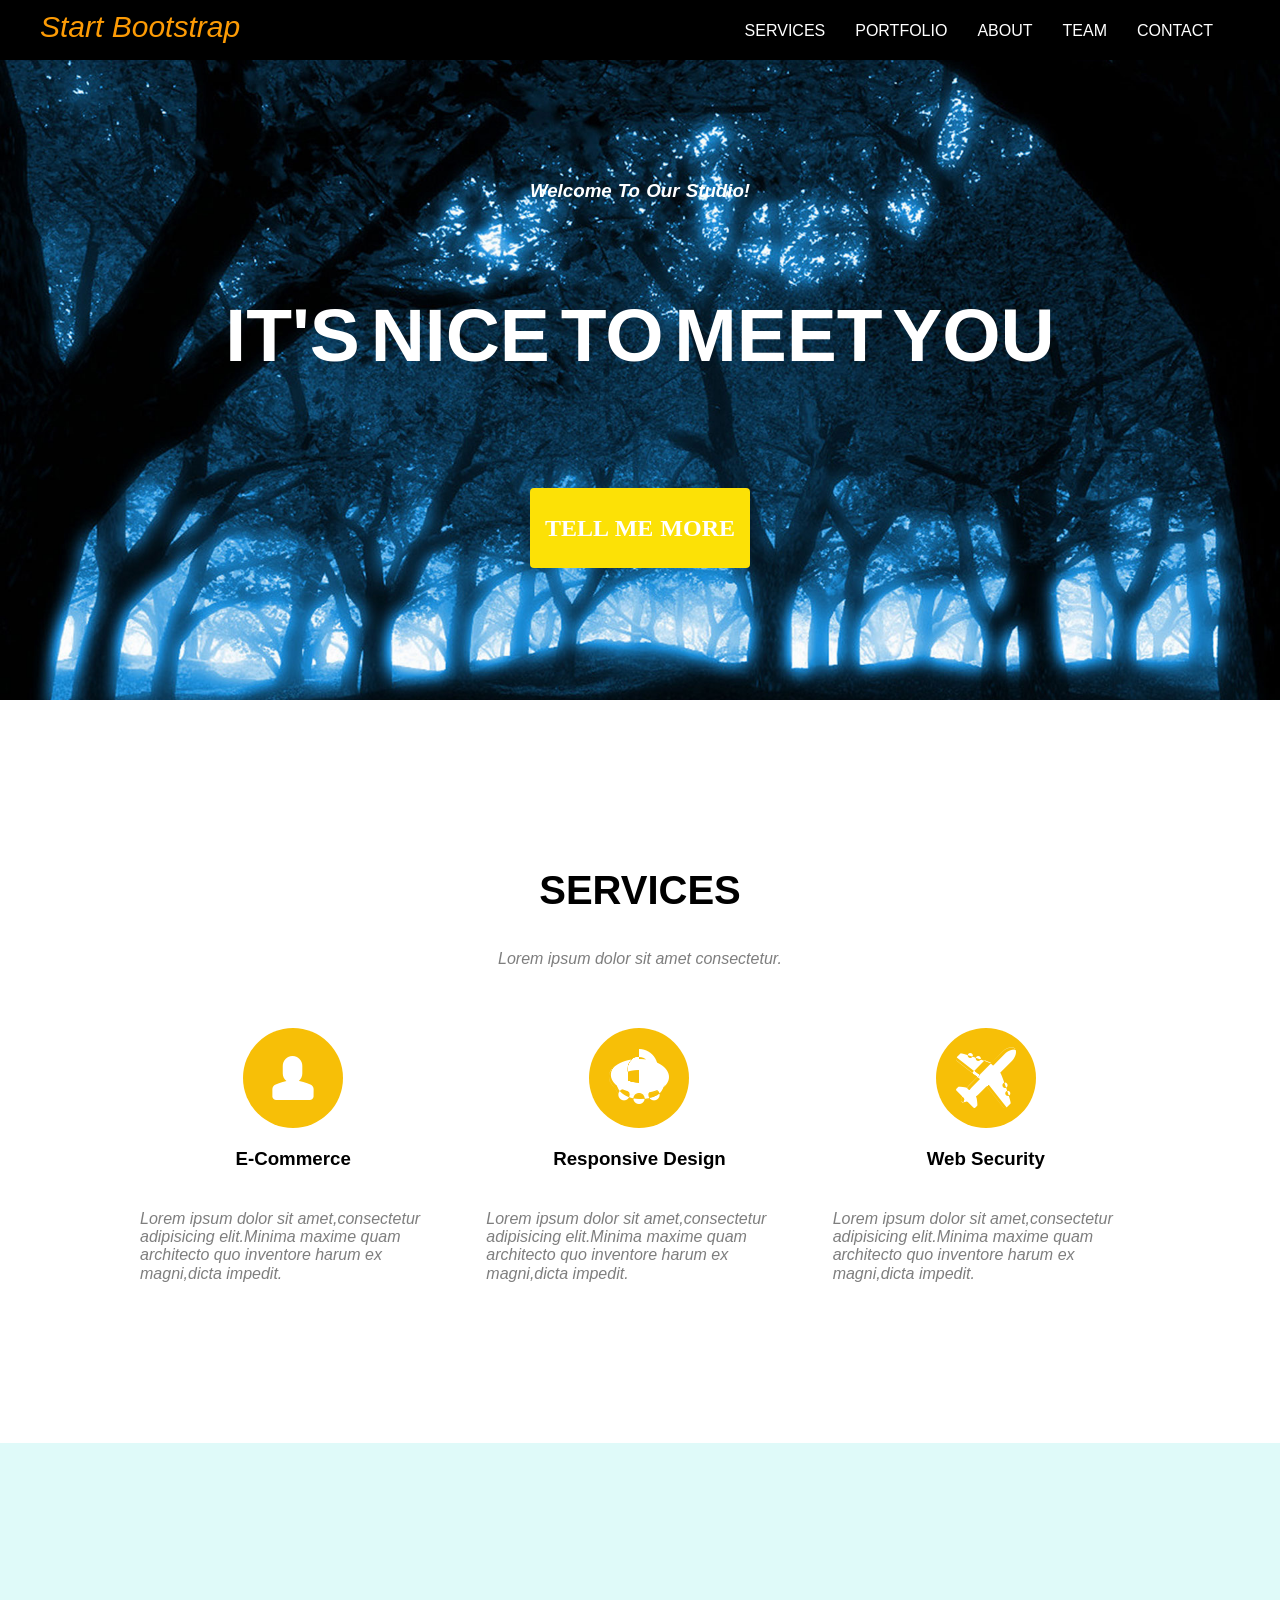
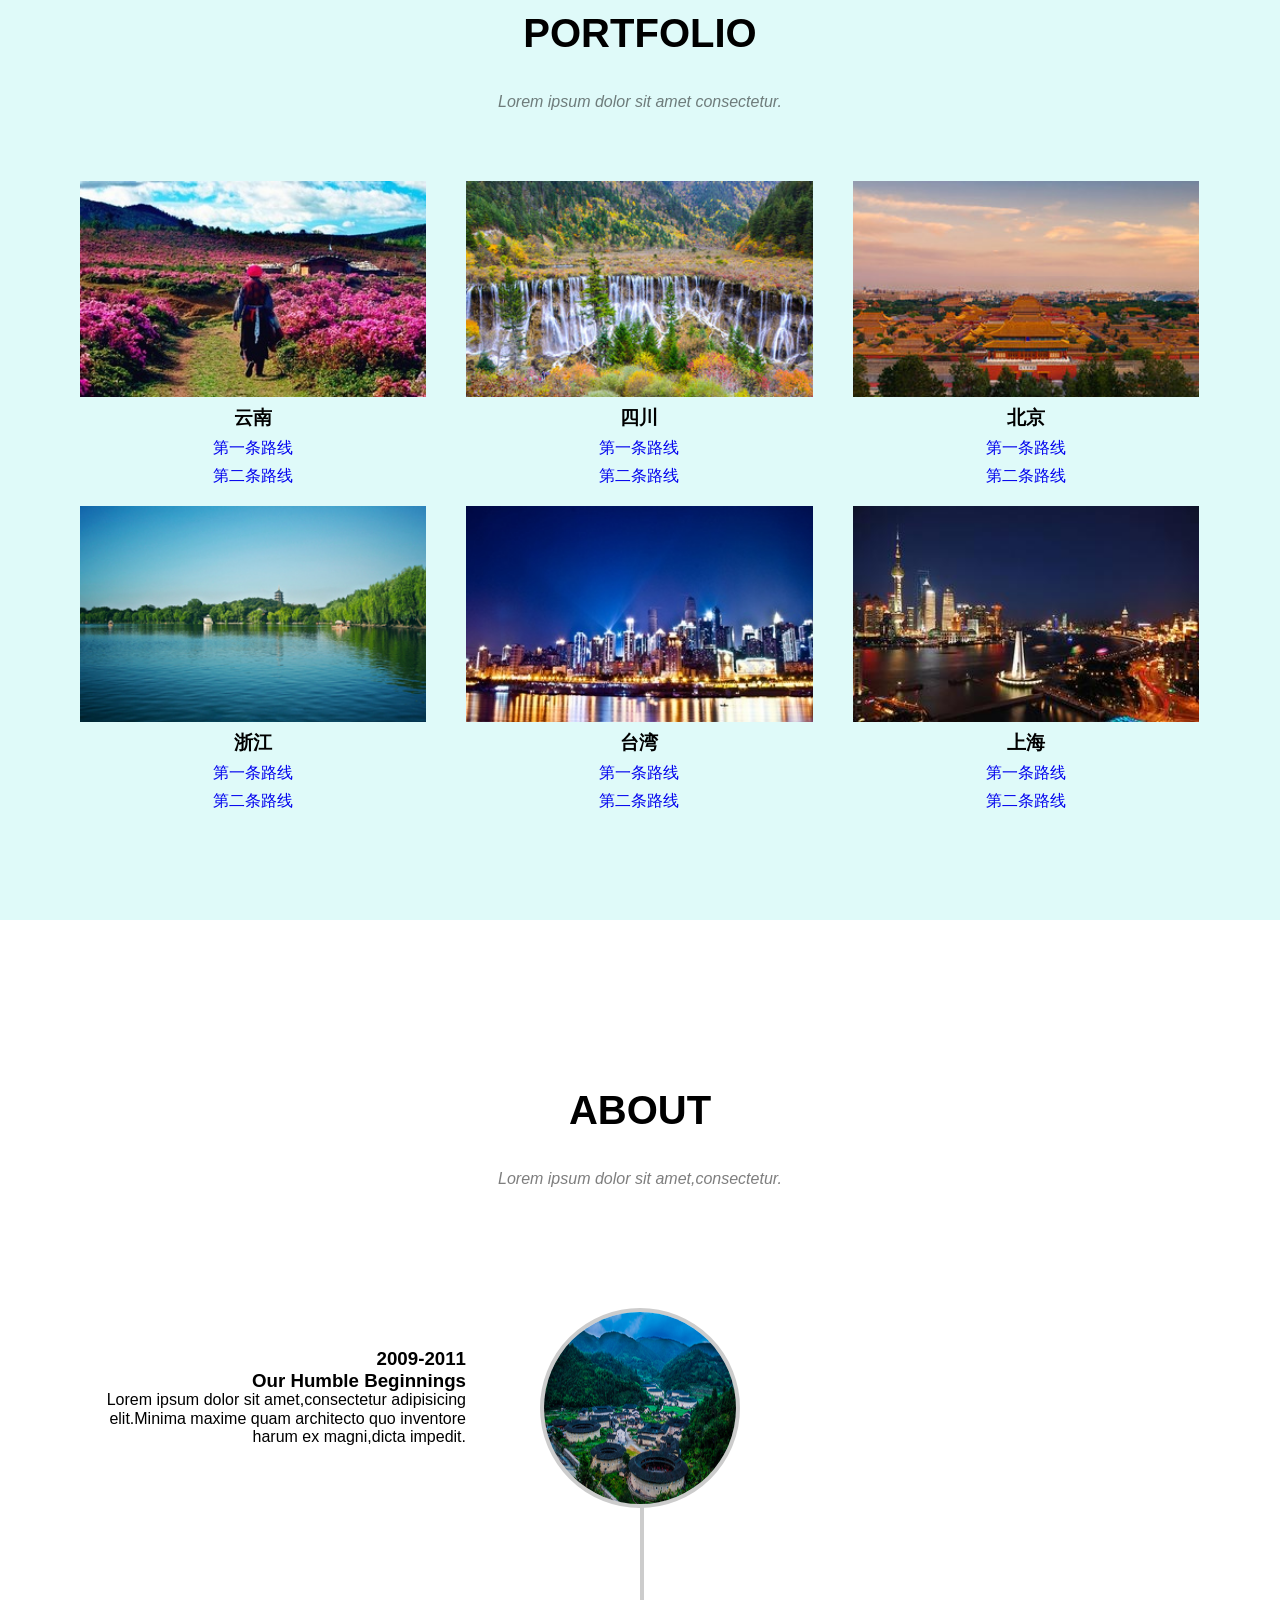
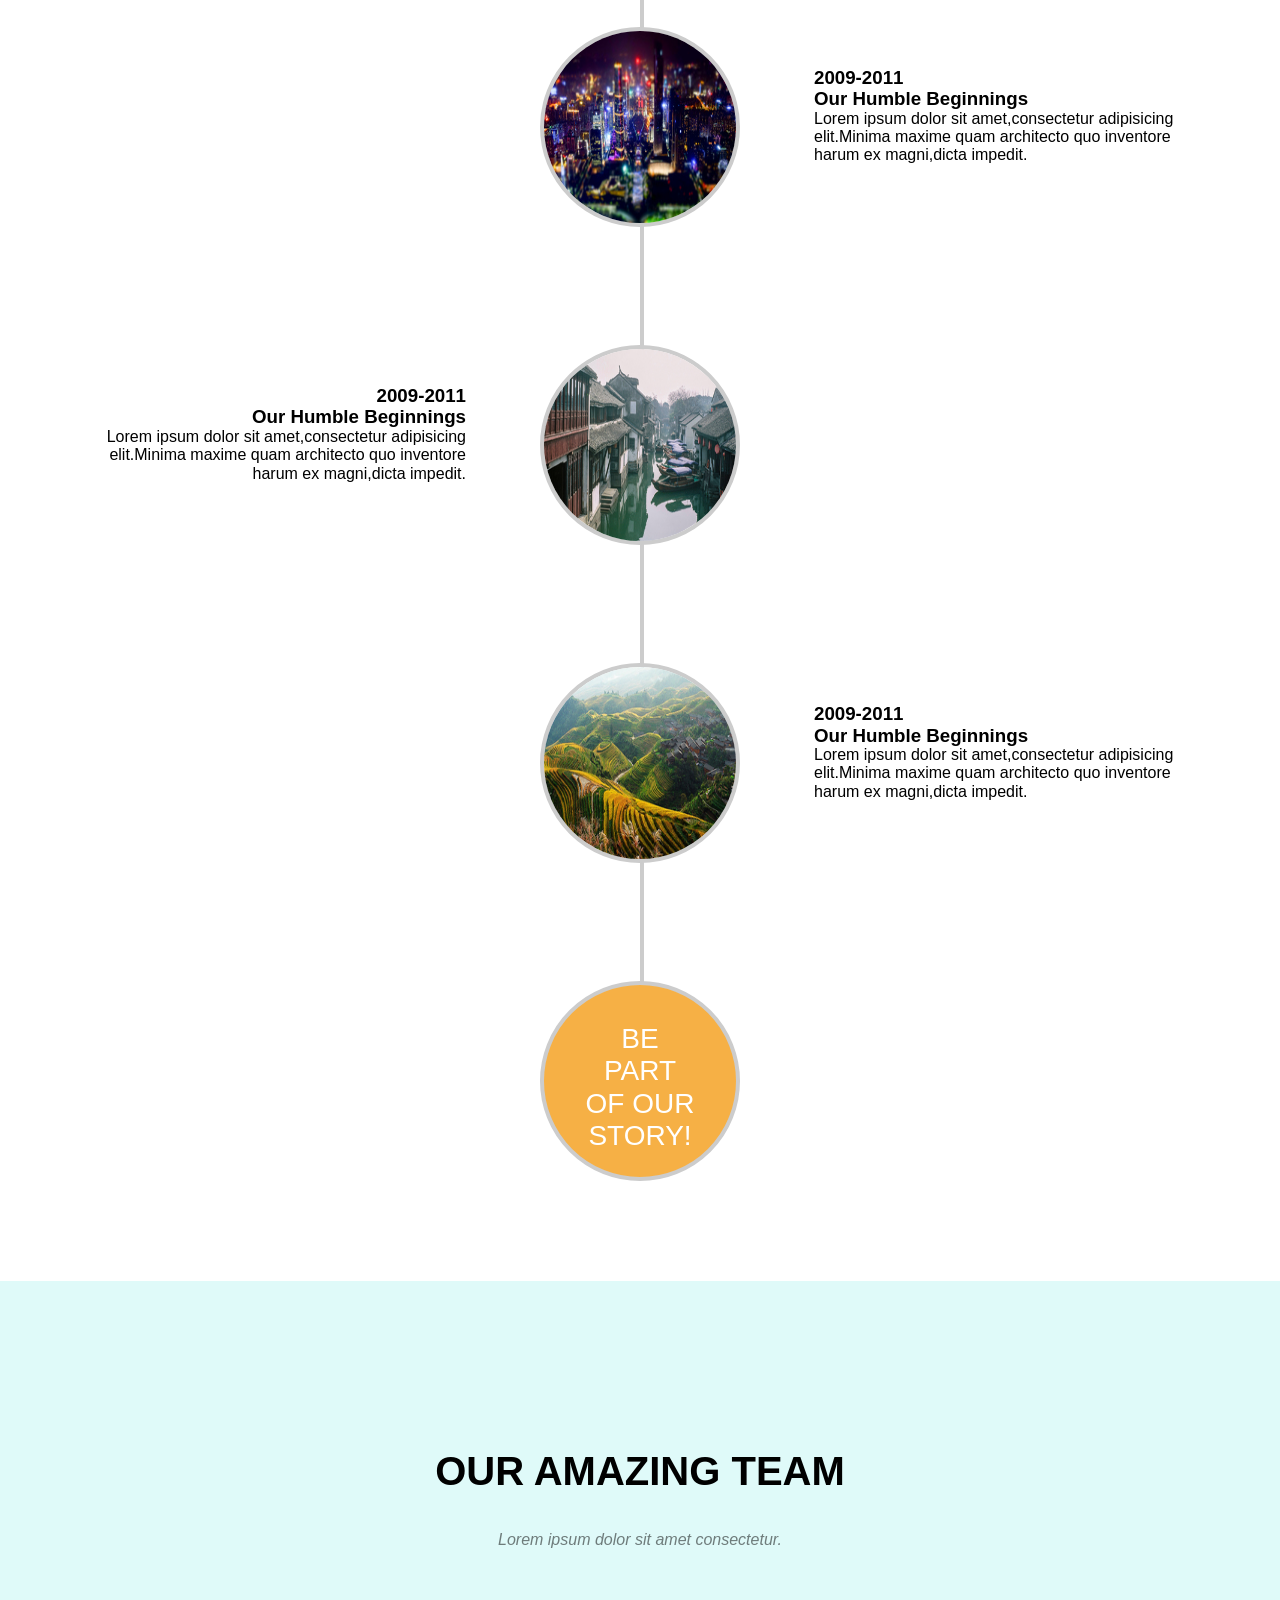
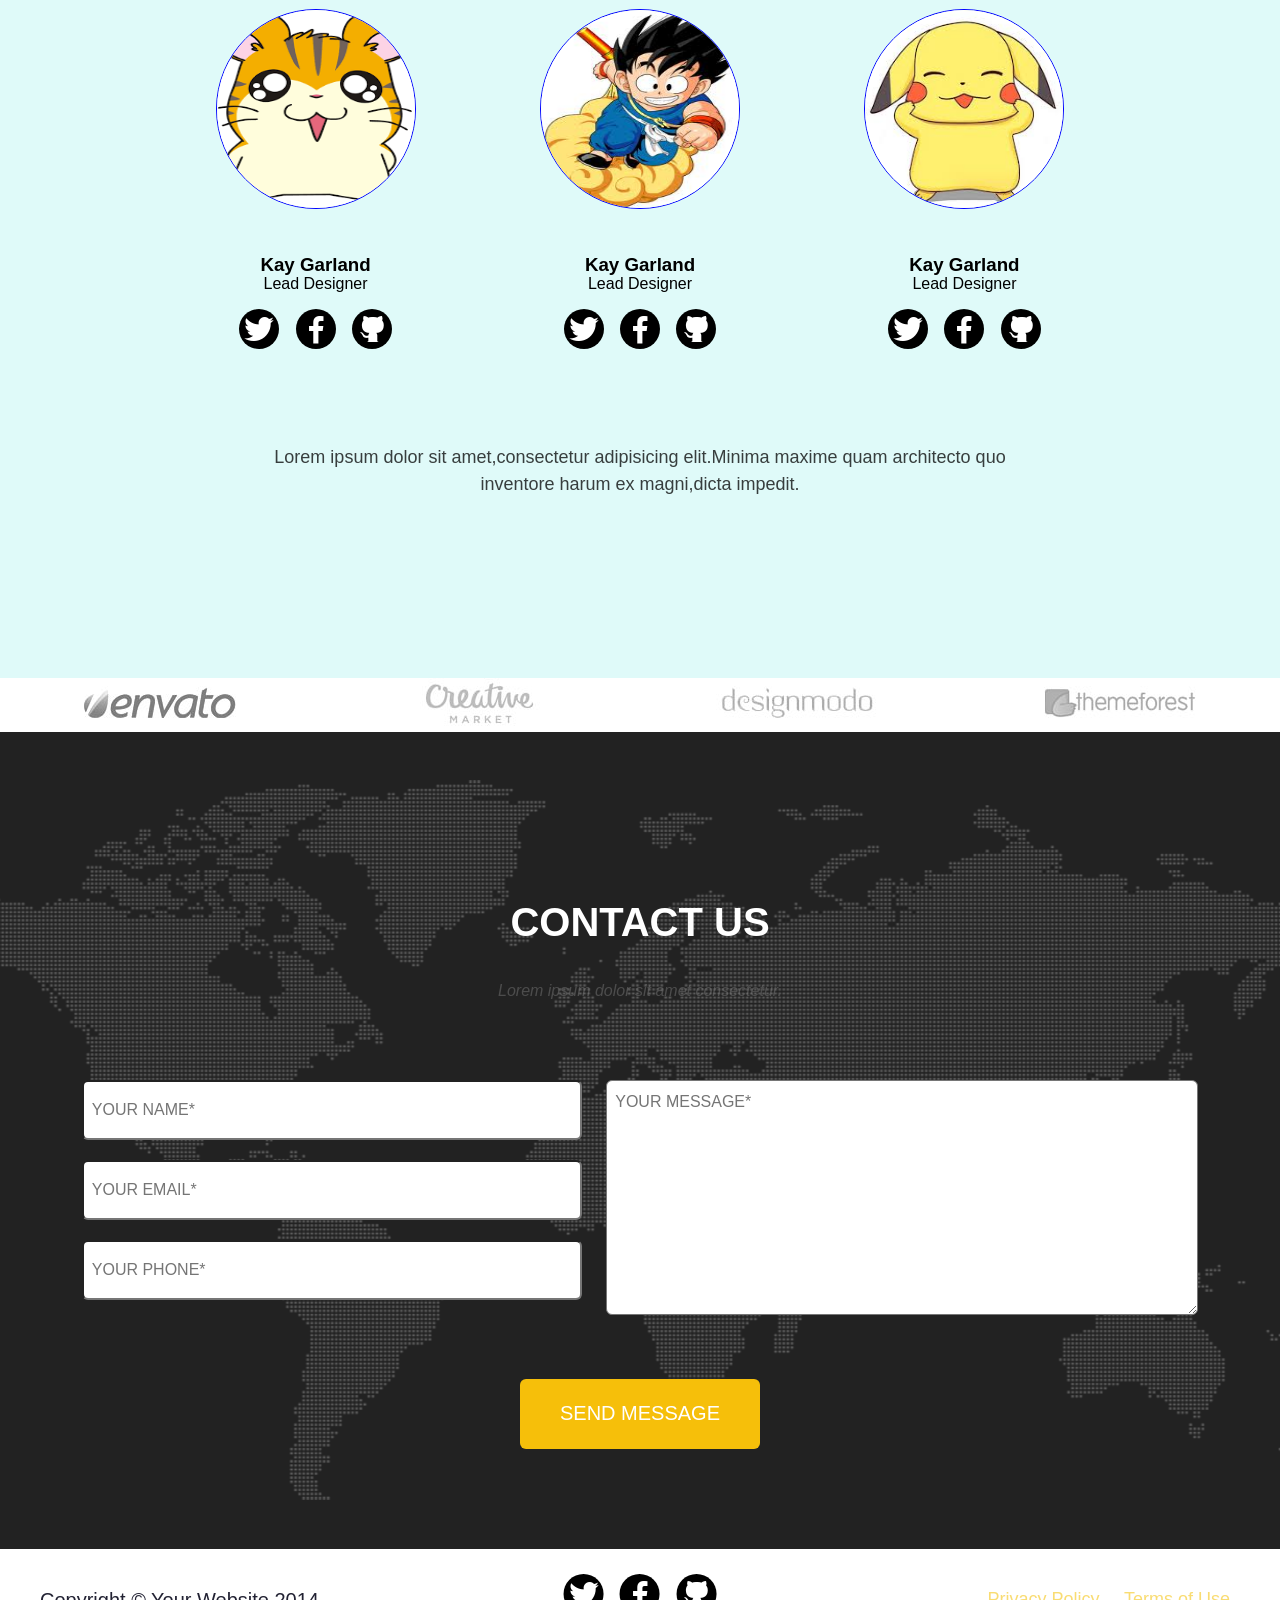
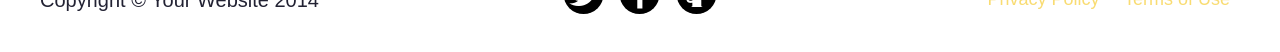
==== commit 0c4b48bc: "textarea df d" ====
--- a/index.html
+++ b/index.html
@@ -220,8 +220,7 @@
           <input type="number" name="PHONE" placeholder="YOUR PHONE*">
         </div>
         <div class="form-right">
-          <textarea type="text" name="message" rows="12" cols="60" placeholder="YOUR MESSAGE*"> 
-          </textarea>
+          <textarea type="text" name="message" rows="12" cols="60" placeholder="YOUR MESSAGE*"></textarea>
         </div>
         <input type="submit" name="submit" value="SEND MESSAGE" class="submit">
       </form>
--- a/css/main.css
+++ b/css/main.css
@@ -360,6 +360,8 @@
 
 .form-right>textarea {
 	border-radius: 6px;
+	padding-top: 12px;
+	padding-left: 8px;
 }
 
 .submit {
@@ -403,4 +405,12 @@
 
 .friend a {
 	padding: 0 10px;
+	opacity: .6;
+	color: #F6C616;
+	font-size: 18px;
+}
+
+.friend a:hover {
+	opacity: 1;
+	text-decoration: underline;
 }
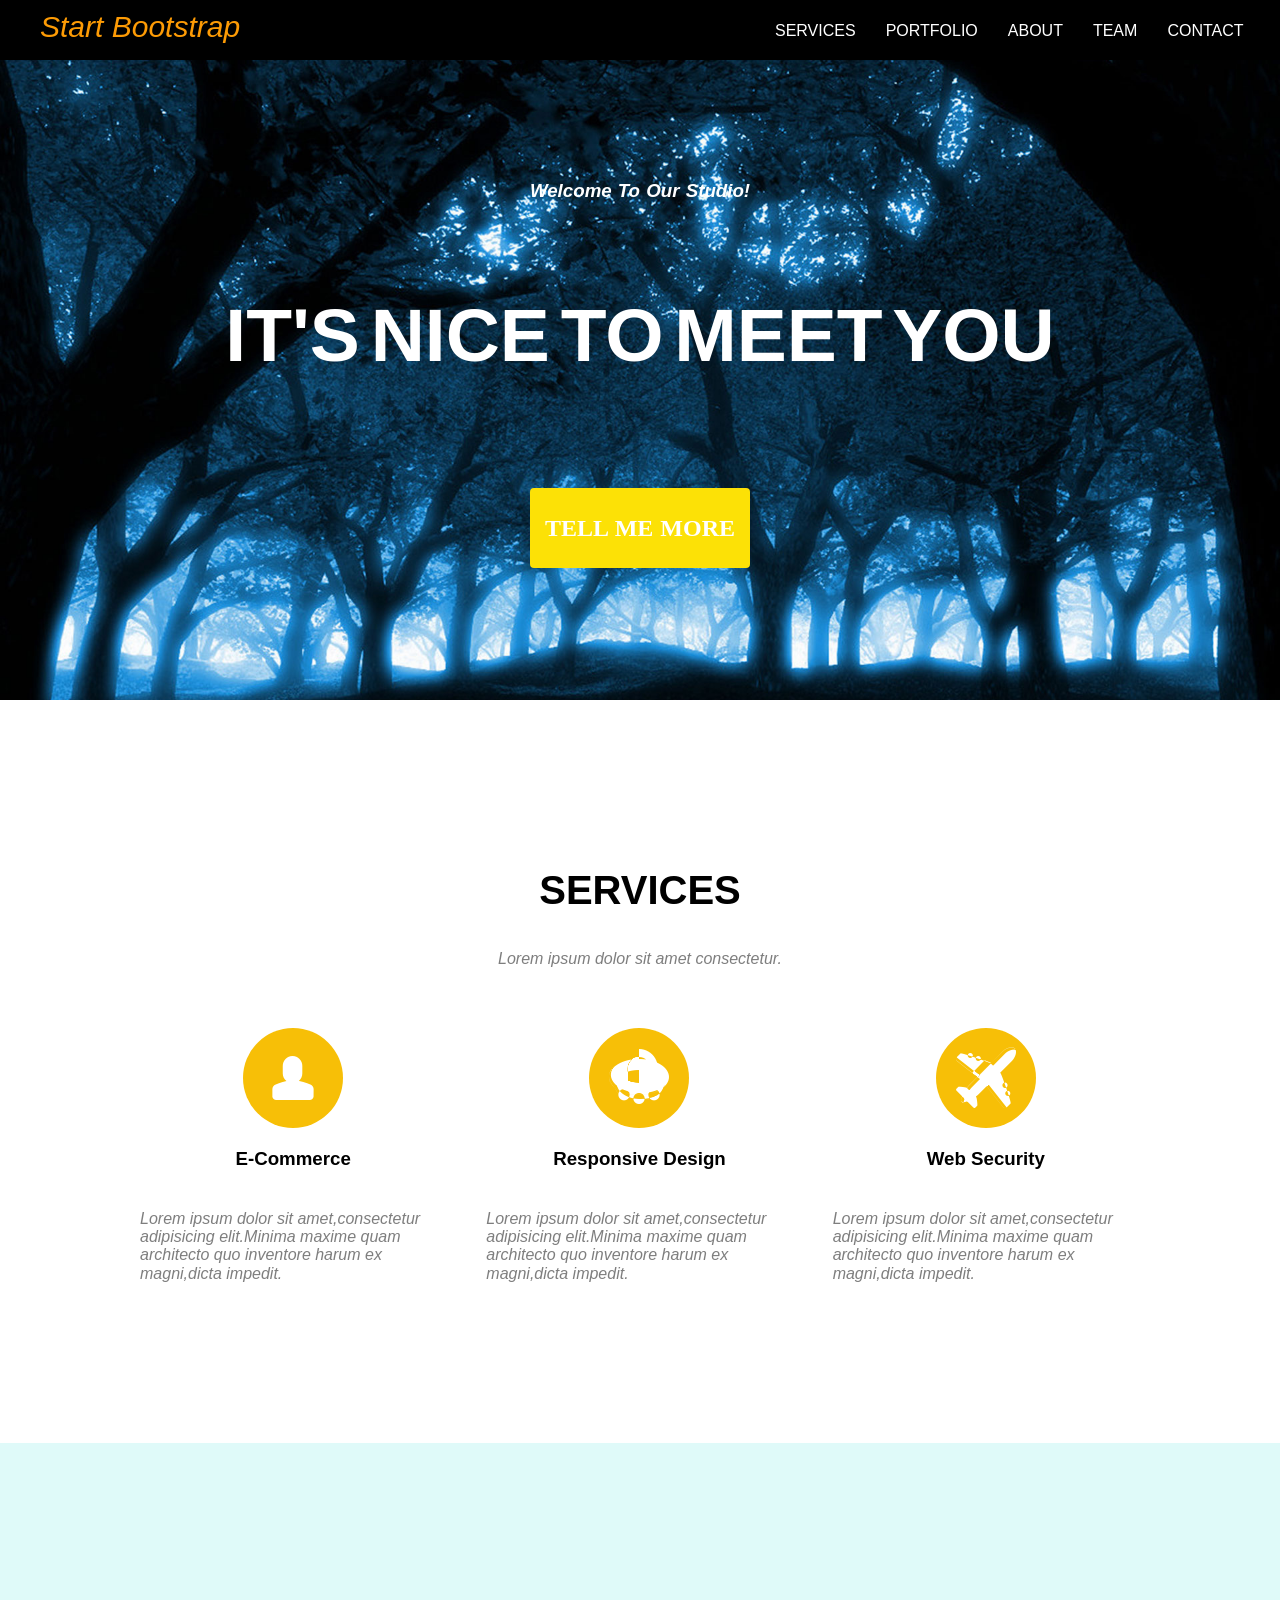
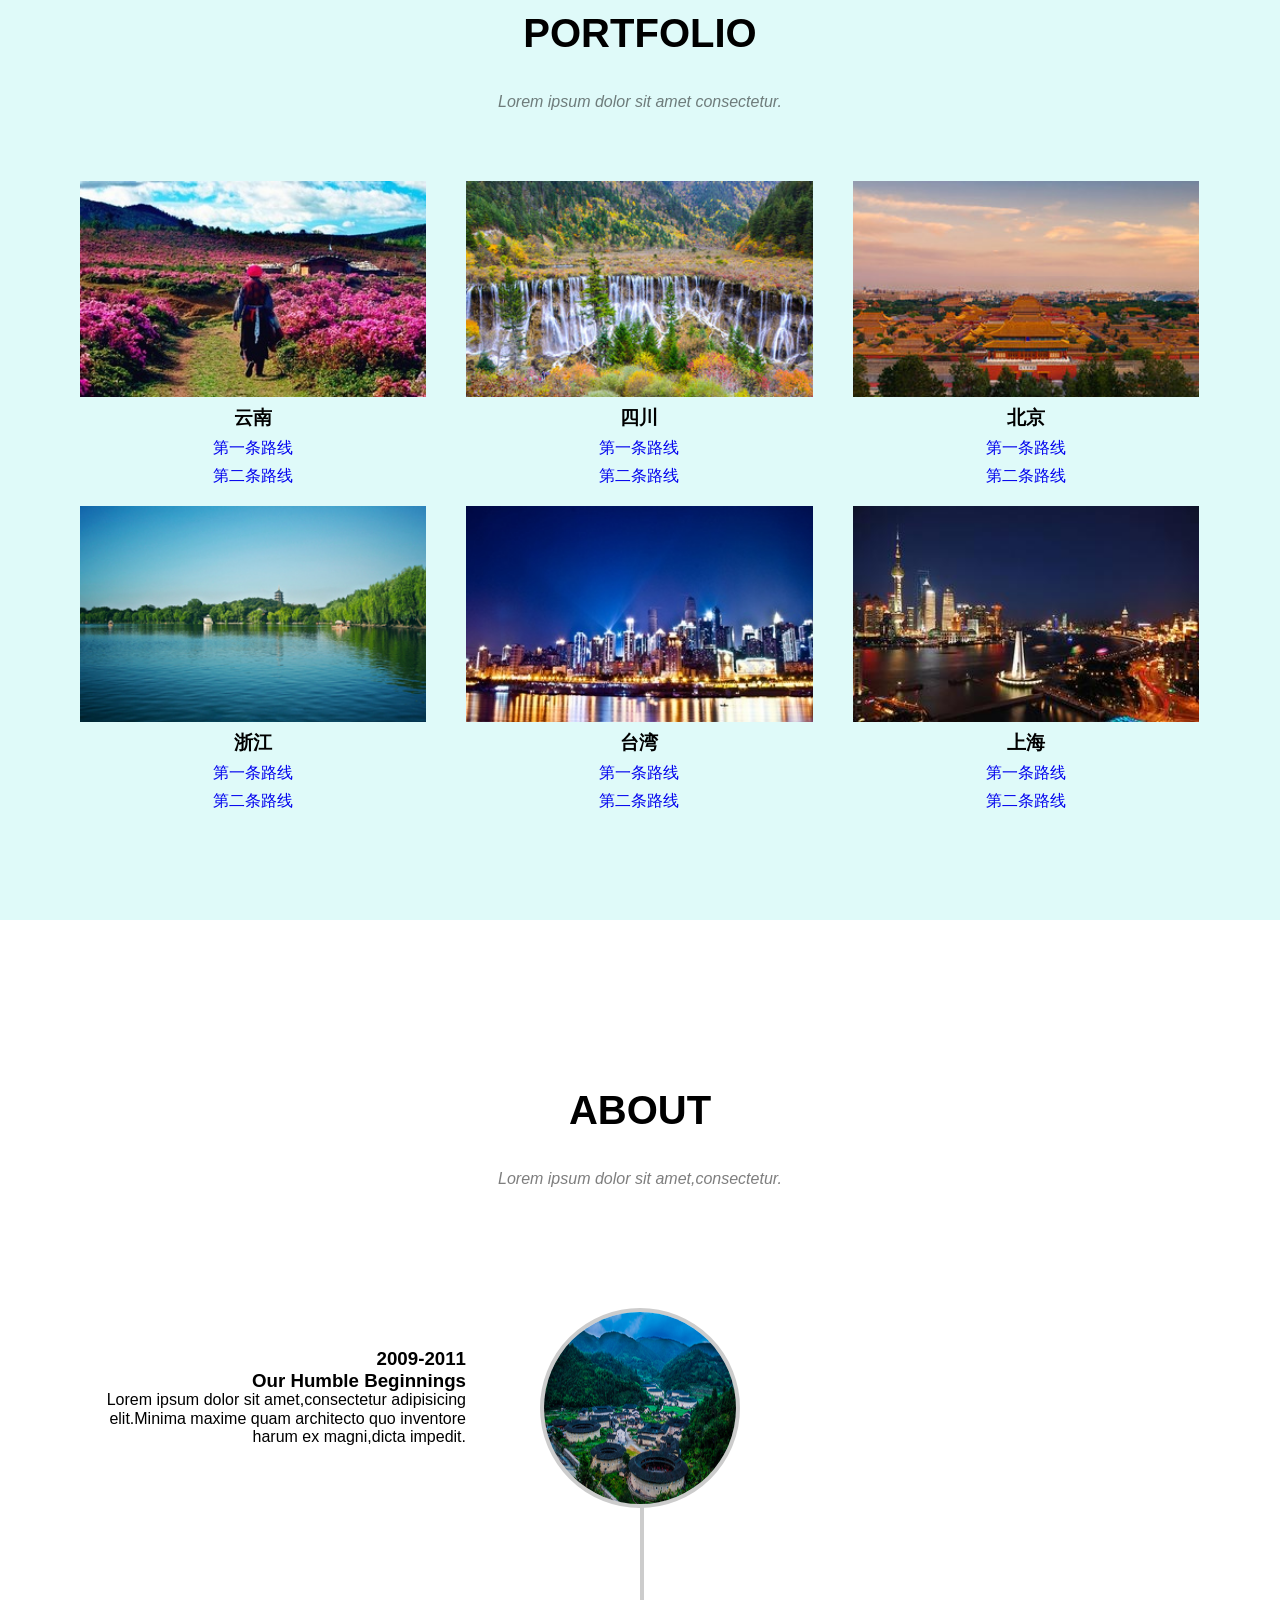
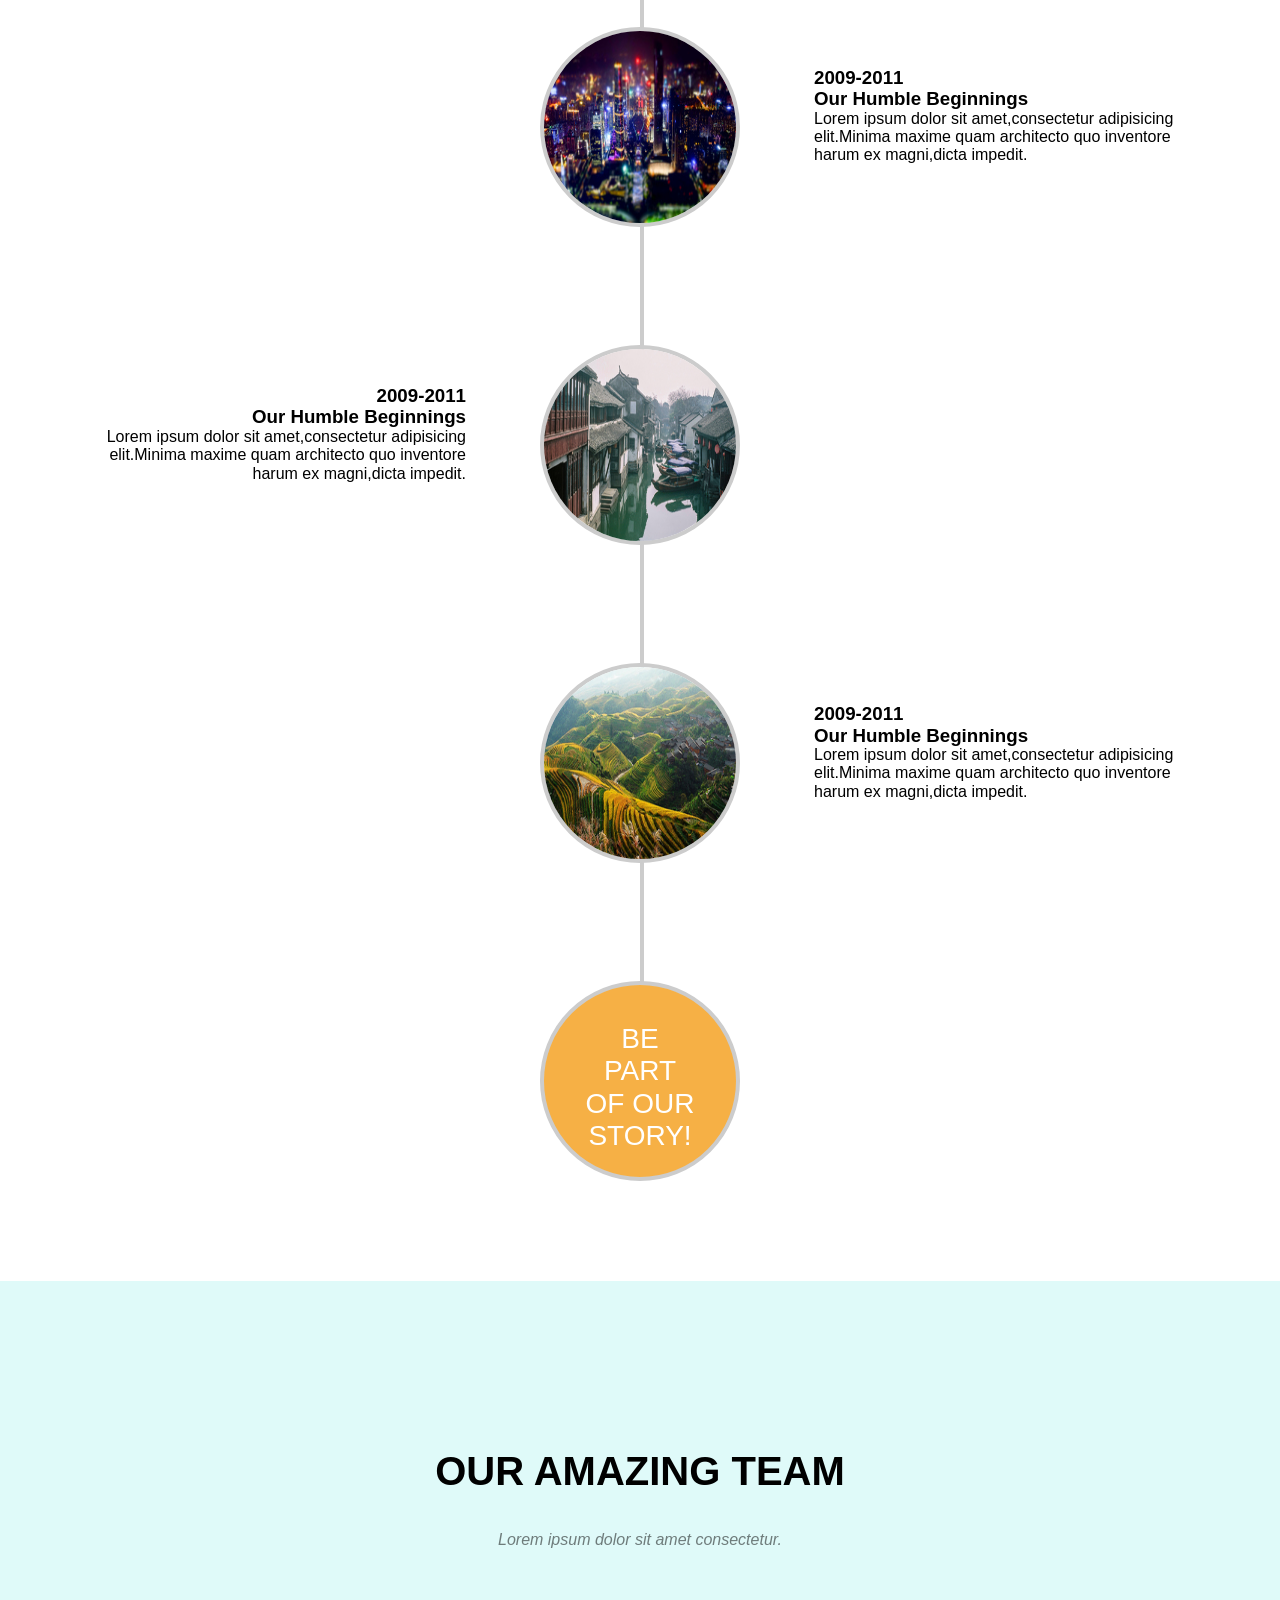
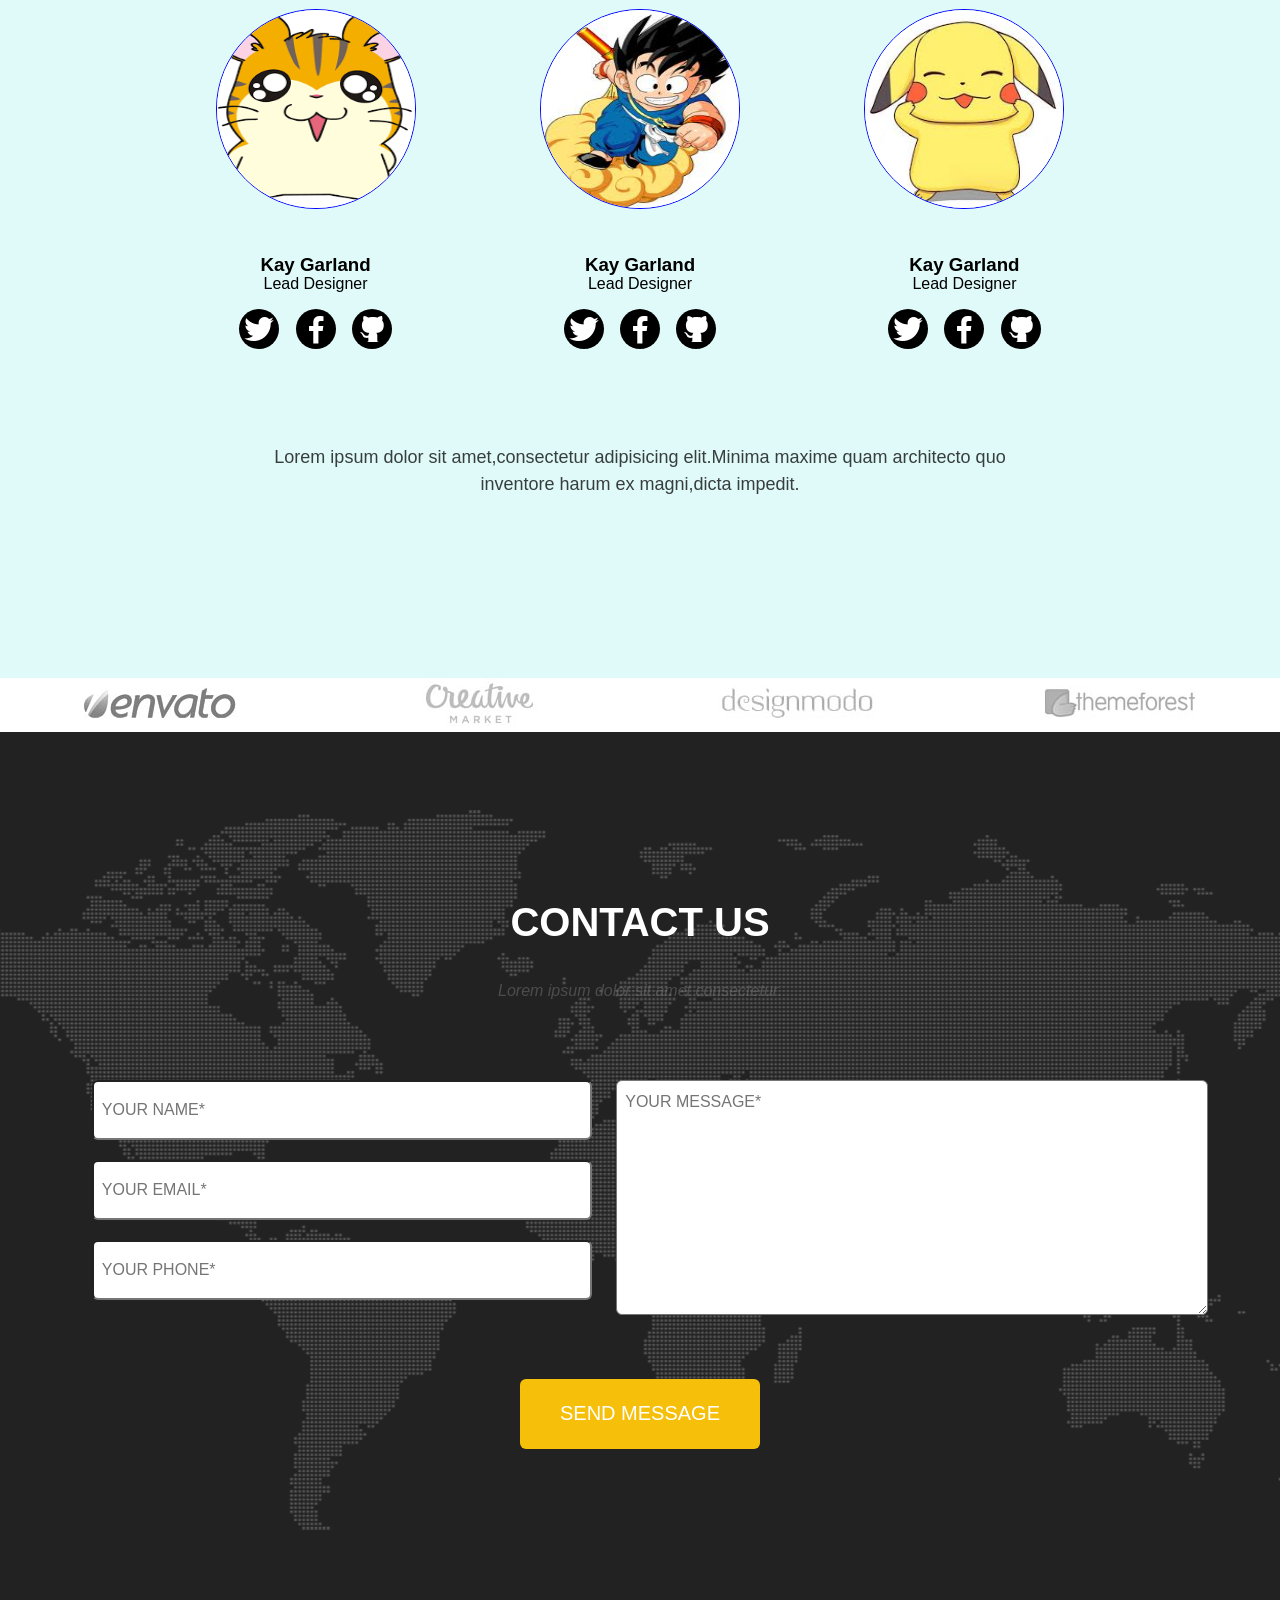
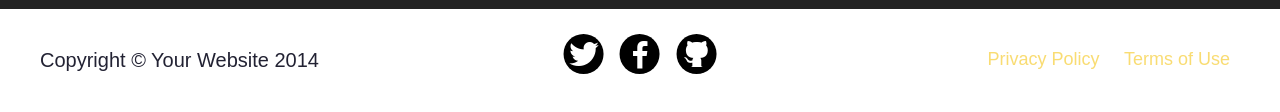
==== commit 0bf1024e: "juzhoong" ====
--- a/index.html
+++ b/index.html
@@ -21,7 +21,7 @@
   </header>
   <nav id="nav">
     <a href="#header">start bootstrap</a>
-  	<ul>
+  	<ul class="clearfix">
   		<li>
   			<a href="#services">services</a>
   		</li>
--- a/css/main.css
+++ b/css/main.css
@@ -73,12 +73,14 @@
 	font-family: Montserrat,"Helvetica Neue",Helvetica,Arial,sans-serif;
 	font-size: 30px;
 	font-style: italic;
-	width: 57%;
 	padding-top: 10px; 
 	padding-left: 40px;
 	text-transform: capitalize;
 }
-
+nav ul {
+	float: right;
+	width: 520px;
+}
 nav ul li a {
 	float: left;
 	padding: 12px 15px 10px 15px;  
@@ -347,6 +349,7 @@
   width: 500px;
   height: 60px;
   margin-top: 20px;
+  margin-left: 20px;
   padding: 2px 8px;
   border-radius: 6px;
 }
@@ -365,10 +368,10 @@
 }
 
 .submit {
-	display: inline-block;
+	display: block;
 	width: 240px;
 	height: 70px;
-	margin-top: 60px;
+	margin: 60px auto;
 	border-radius: 6px;
 	border: 0;
 	font-size: 20px;
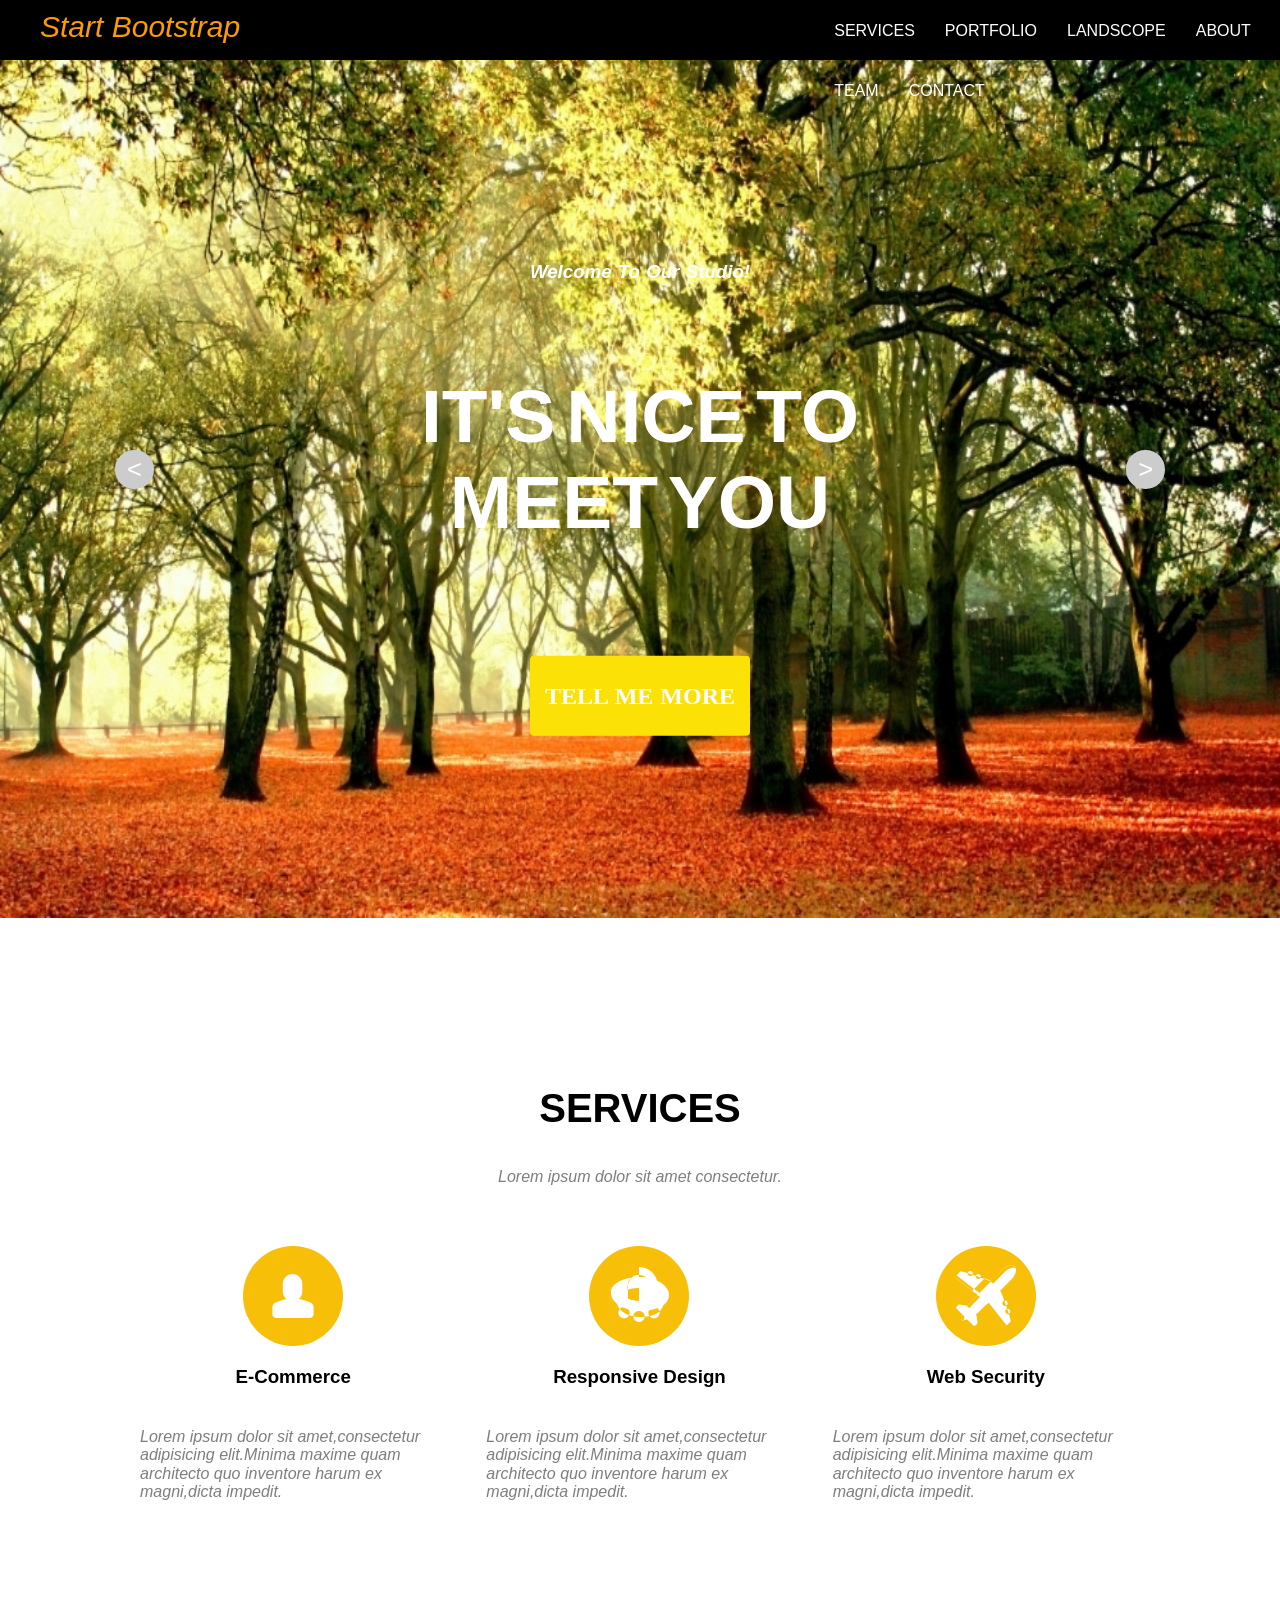
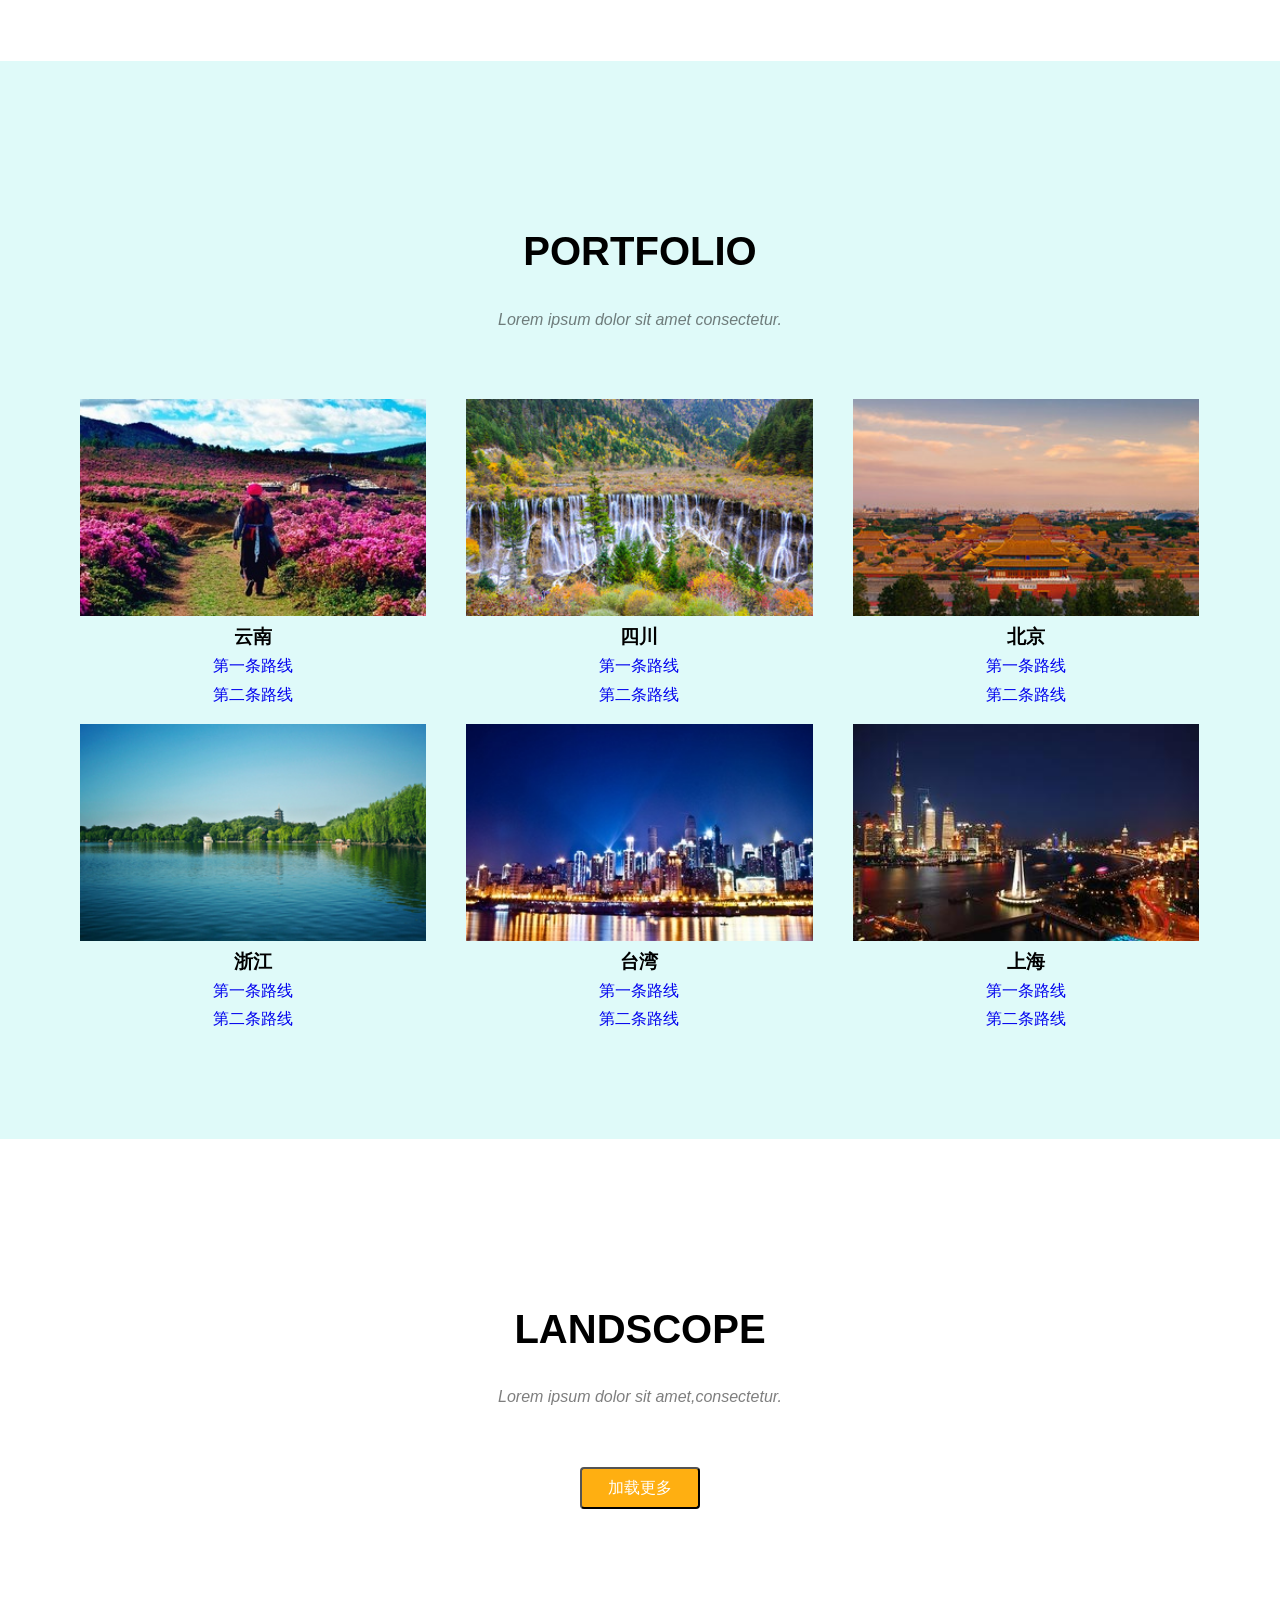
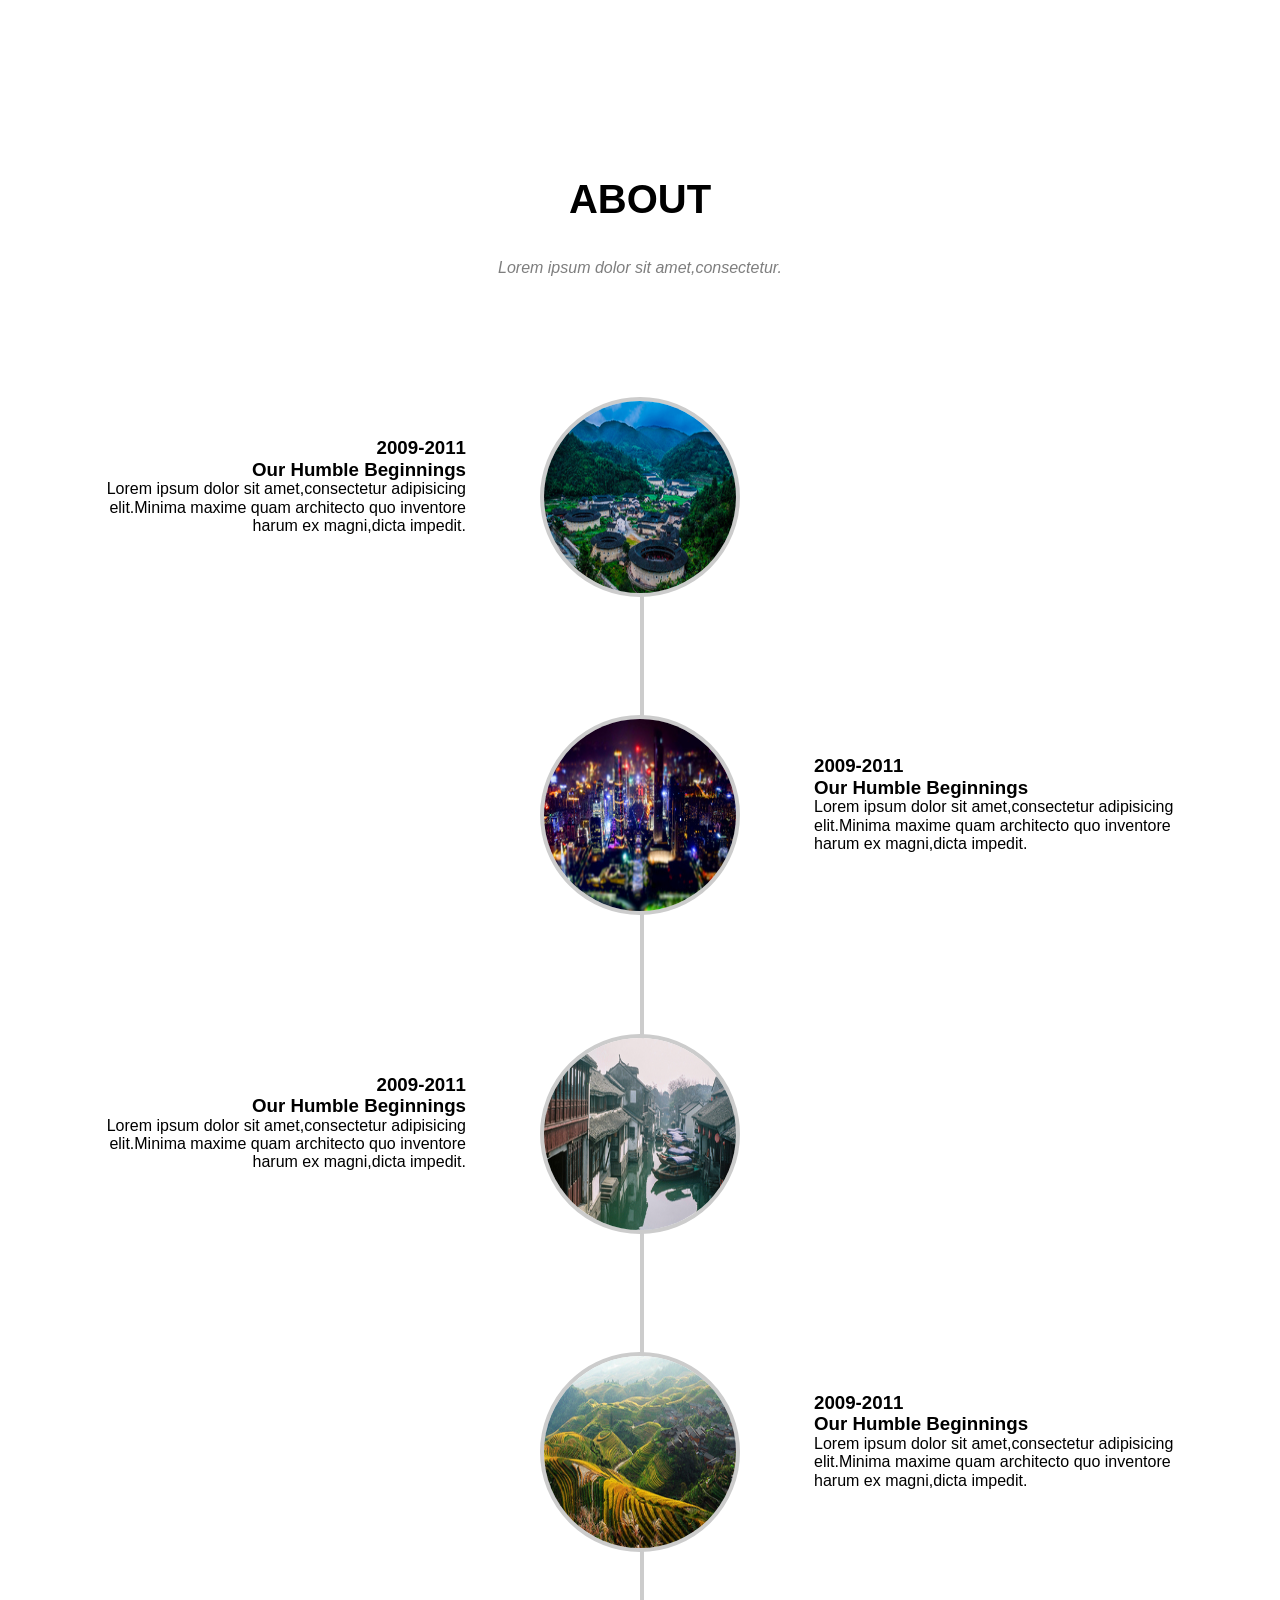
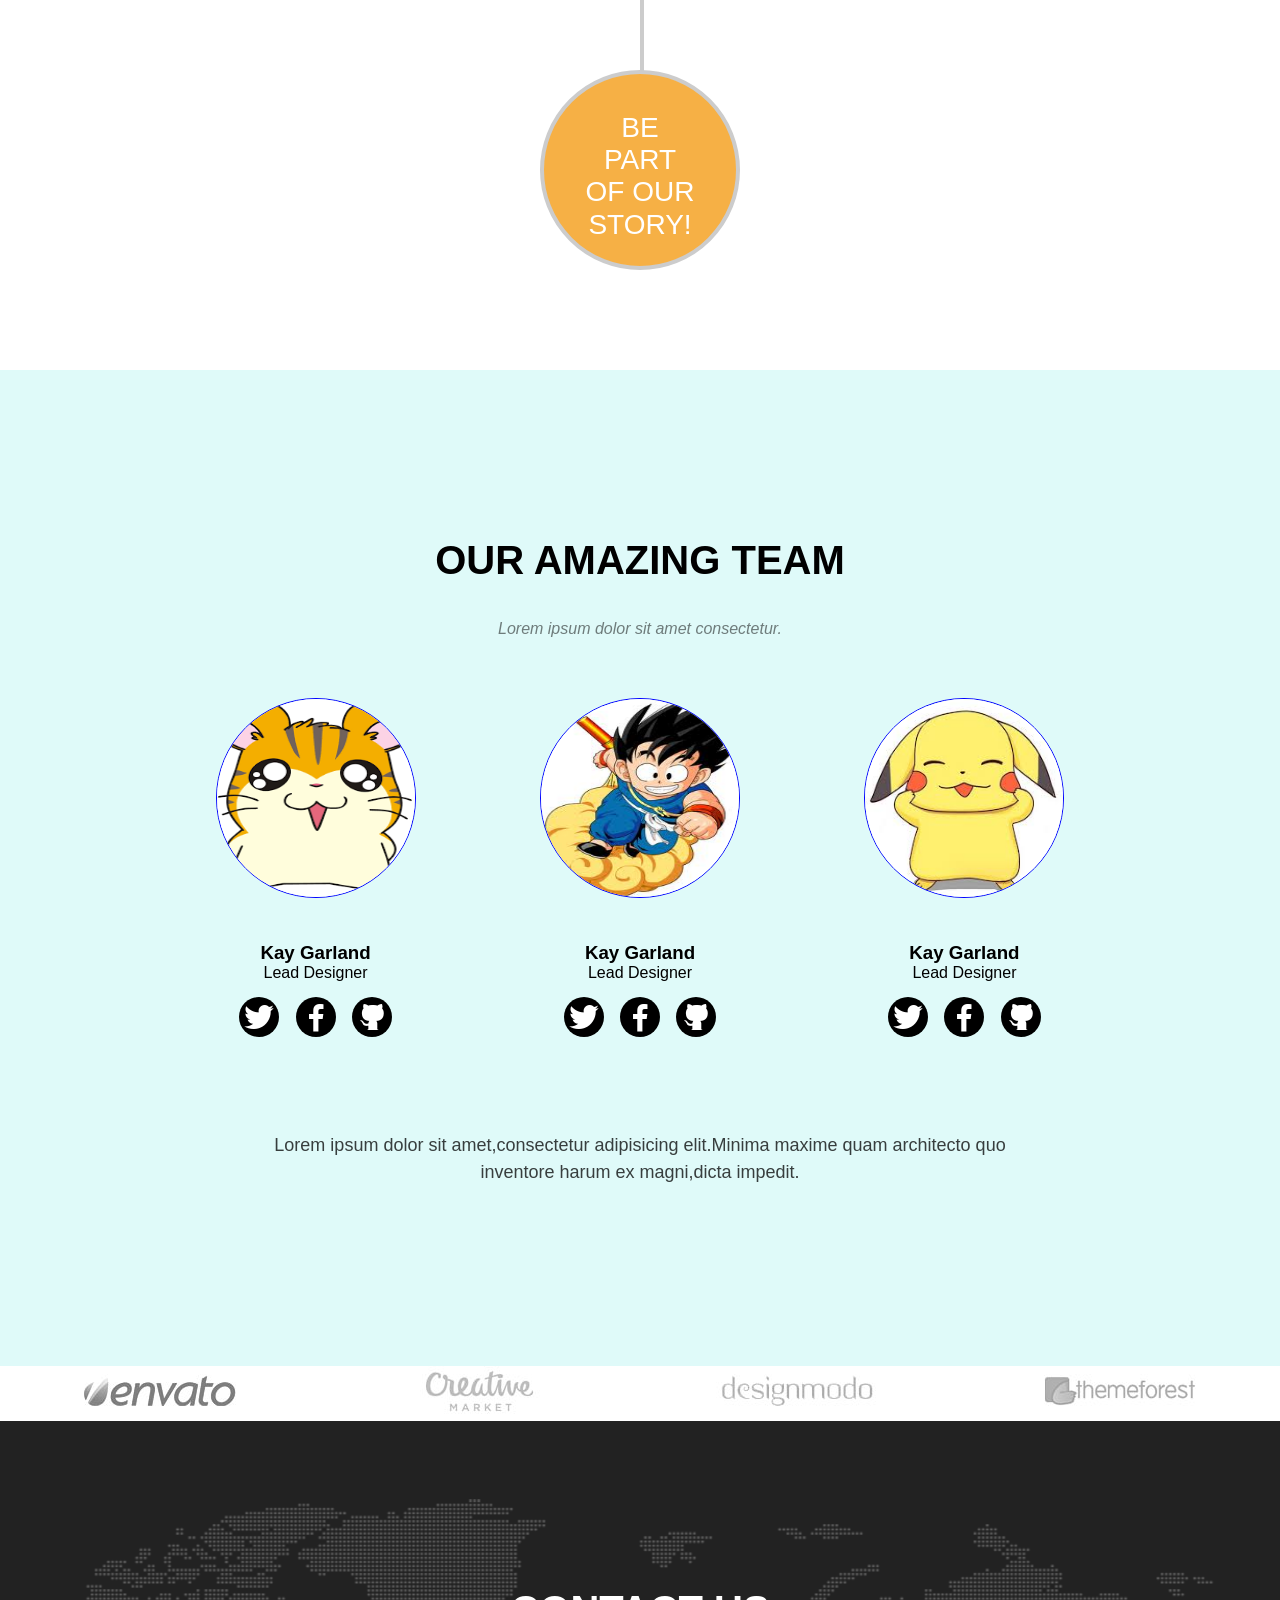
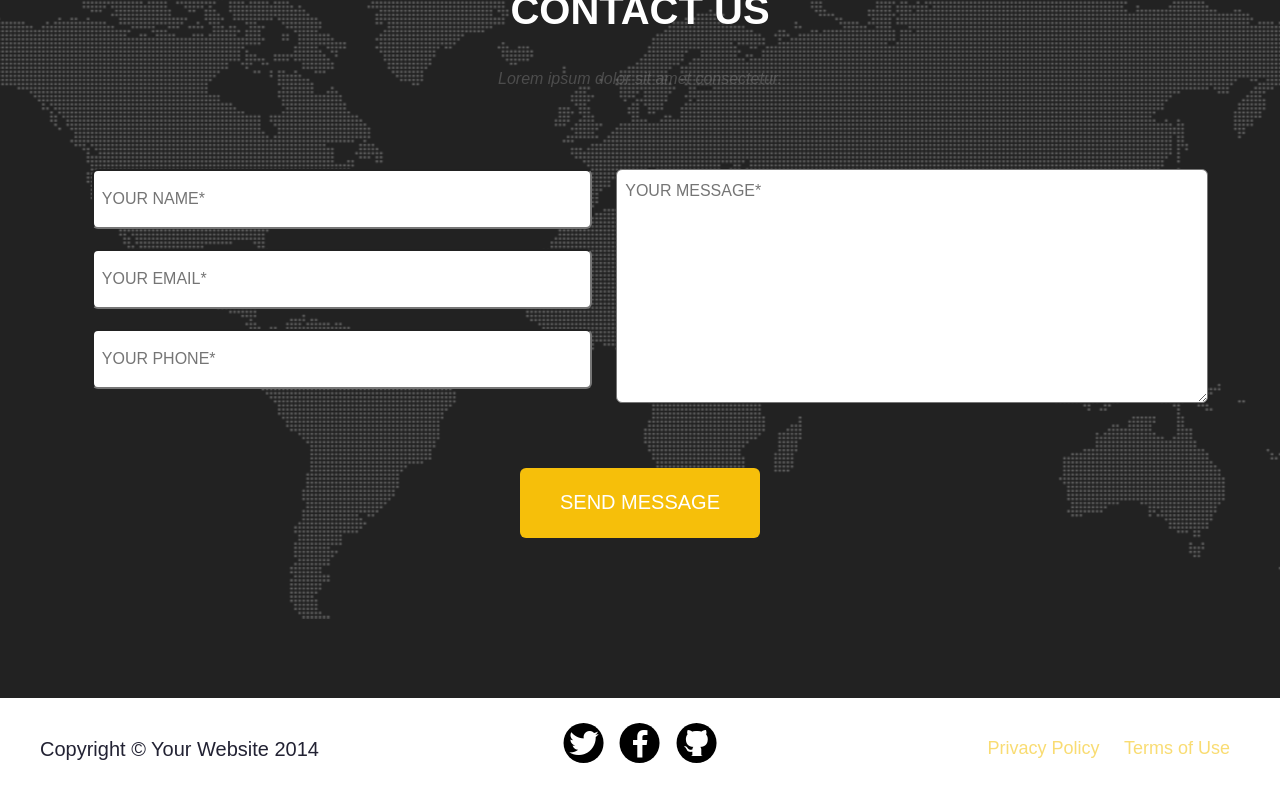
==== commit b77b8dbe: "使用require引入轮播组件和木桶布局组件" ====
--- a/index.html
+++ b/index.html
@@ -14,10 +14,26 @@
  
 </head>
 <body>
+	<button id="go-top"></button>
   <header id="header">
-  	<h3>welcome to our studio!</h3>
-  	<h1>it's nice to meet you</h1>
-  	<a href="#services">tell me more</a>
+	  <div class="carousel">
+		  <a href="##" class="pre"><</a>
+		  <a href="##" class="next">></a>
+		  <ul class="img-ct">
+			  <li><img src="img/imgCarousel/1.jpg" alt=""></li>
+			  <li><img src="img/imgCarousel/5.jpg" alt=""></li>
+			  <li><img src="img/imgCarousel/4.jpg" alt=""></li>
+			  <li><img src="img/imgCarousel/3.jpg" alt=""></li>
+			  <li><img src="img/imgCarousel/2.jpg" alt=""></li>
+			  <li><img src="img/imgCarousel/6.jpg" alt=""></li>
+		  </ul>
+
+	  </div>
+	  <div class="welcome">
+		  <h3>welcome to our studio!</h3>
+		  <h1>it's nice to meet you</h1>
+		  <a href="#services">tell me more</a>
+	  </div>
   </header>
   <nav id="nav">
     <a href="#header">start bootstrap</a>
@@ -28,6 +44,9 @@
   		<li>
   			<a href="#portfolio">portfolio</a>
   		</li>
+		<li>
+			<a href="#portfolio">landscope</a>
+		</li>
   		<li>
   			<a href="#about">about</a>
   		</li>
@@ -68,7 +87,7 @@
   			<li>
   				<a href="#1" class="img-a">
   					<img src="img/云南.jpeg" alt="云南" title="云南">
-            <div class="icon-hover">&#xe6e1;</div>
+            <div class="icon-hover"><span class="icon-addition"></span></div>
   				</a>
           <h3>云南</h3>
   				<a href="#1">第一条路线</a>
@@ -77,7 +96,7 @@
   			<li>
   				<a href="#2" class="img-a">
   					<img src="img/四川.jpeg" alt="四川" title="四川">
-            <div class="icon-hover">&#xe6e1;</div>
+            <div class="icon-hover"><span class="icon-addition"></div>
   				</a>
           <h3>四川</h3>
   				<a href="#2">第一条路线</a>
@@ -87,7 +106,7 @@
   			<li>
   				<a href="#3" class="img-a">
   					<img src="img/北京.jpeg" alt="北京" title="北京">
-            <div class="icon-hover">&#xe6e1;</div>
+            <div class="icon-hover"><span class="icon-addition"></div>
   				</a>
           <h3>北京</h3>
   				<a href="#3">第一条路线</a>
@@ -96,7 +115,7 @@
   			<li>
   				<a href="#4" class="img-a">
   					<img src="img/浙江.jpeg" alt="浙江" title="浙江">
-            <div class="icon-hover">&#xe6e1;</div>
+            <div class="icon-hover"><span class="icon-addition"></div>
   				</a>
           <h3>浙江</h3>
   				<a href="#4">第一条路线</a>
@@ -105,7 +124,7 @@
   			<li>
   				<a href="#5" class="img-a">
   					<img src="img/重庆.jpeg" alt="台湾" title="台湾">
-            <div class="icon-hover">&#xe6e1;</div>
+            <div class="icon-hover"><span class="icon-addition"></div>
   				</a>
           <h3>台湾</h3>
   				<a href="#5">第一条路线</a>
@@ -114,7 +133,7 @@
   			<li>
   				<a href="#6" class="img-a">
   					<img src="img/上海.jpeg" alt="上海" title="上海">
-            <div class="icon-hover">&#xe6e1;</div>
+            <div class="icon-hover"><span class="icon-addition"></div>
   				</a>
           <h3>上海</h3>
   				<a href="#6">第一条路线</a>
@@ -122,7 +141,13 @@
   			</li>
   		</ul>
   	</div>
-
+    <div id="landscope">
+		<h1>landscope</h1>
+		<p>Lorem ipsum dolor sit amet,consectetur.</p>
+		<div class="landscope-img"></div>
+		<button class="load-more">加载更多</button>
+
+	</div>
   	<div id="about">
   		<h1>about</h1>
   		<p>Lorem ipsum dolor sit amet,consectetur.</p>
@@ -240,5 +265,15 @@
       </div>
     </footer>
   </main>
+  <script src="js/lib/bower_components/requirejs/require.js"></script>
+  <script>
+	  require.config({
+		  baseUrl: 'js',
+		  paths: {
+		      'jquery': 'lib/bower_components/jquery/dist/jquery.min'
+		  }
+	  })
+      requirejs(['app/index'])
+  </script>
 </body>
 </html>
--- a/css/main.css
+++ b/css/main.css
@@ -5,415 +5,487 @@
  * @date    2017-05-28 16:06:17
  * @version $Id$
  */
+* {
+    margin: 0;
+    padding: 0;
+    box-sizing:border-box;
+}
 .layout {
-	min-width: 1200px;
-	margin: 0 auto;
+    min-width: 1200px;
+    margin: 0 auto;
 }
 
 body {
-	font-family: Montserrat,"Helvetica Neue",Helvetica,Arial,sans-serif;
-}
-h1,h2,h3,h4,h5,h6 {
-font-family:  Montserrat,"Helvetica Neue",Helvetica,Arial,sans-serif;
+    font-family: Montserrat, "Helvetica Neue", Helvetica, Arial, sans-serif;
+}
+
+h1, h2, h3, h4, h5, h6 {
+    font-family: Montserrat, "Helvetica Neue", Helvetica, Arial, sans-serif;
 }
 
 header {
-	height: 700px;
-	width: 100%;
-	background:  url(../img/back.jpg) no-repeat ;
-	background-size: cover;
-  text-align: center;
-  word-spacing: 1px;
-}
-
-header>h3 {
-	color: #fff;
-	text-transform: capitalize;
-	padding-top: 180px;
-	padding-bottom: 40px;
-	font-style: italic;
-}
-
-header>h1 {
-	color: #fff;
-	text-transform: uppercase;
-	word-spacing: -10px;
-	font-family:  Montserrat,"Helvetica Neue",Helvetica,Arial,sans-serif;
-	font-size: 75px;
-	padding-bottom: 40px;
-}
-
-header>a {
-	display: inline-block;
-	margin: 20px auto;
-	padding: 16px 0;
-	width: 220px;
-	height: 80px;
-	color: white;
-	background-color: #FCE106;
-	border-radius: 4px;
-	font: bold 24px/2 宋体;
-	text-transform: uppercase;
+    position: relative;
+    text-align: center;
+    word-spacing: 1px;
+}
+header .carousel {
+    position: relative;
+    overflow:hidden;
+    height: 100vh;
+    width: 100%;
+}
+header .carousel a {
+    position: absolute;
+    width: 3vw;
+    height: 3vw;
+    border-radius: 50%;
+    color: #fff;
+    font-size: 2vw;
+    background-color: #ccc;
+    text-align: center;
+    line-height: 3vw;
+    
+}
+header .carousel .pre {
+    left: 9vw;
+    top: 48vh;
+}
+header .carousel .next {
+    right: 9vw;
+    top: 48vh;
+}
+header .carousel .img-ct>li>img{
+    float: left;
+    width: 100vw;
+    height: 100vh;
+}
+header .welcome {
+    position: absolute;
+    left: 50%;
+    top: 50%;
+    transform: translate(-50%,-50%);
+}
+
+header .welcome> h3 {
+    color: #fff;
+    text-transform: capitalize;
+    padding-top: 80px;
+    padding-bottom: 40px;
+    font-style: italic;
+}
+
+header .welcome> h1 {
+    color: #fff;
+    text-transform: uppercase;
+    word-spacing: -10px;
+    font-family: Montserrat, "Helvetica Neue", Helvetica, Arial, sans-serif;
+    font-size: 75px;
+    padding-bottom: 40px;
+}
+
+header .welcome> a {
+    display: inline-block;
+    margin: 20px auto;
+    padding: 16px 0;
+    width: 220px;
+    height: 80px;
+    color: white;
+    background-color: #FCE106;
+    border-radius: 4px;
+    font: bold 24px/2 宋体;
+    text-transform: uppercase;
 }
 
 nav {
-	position: fixed;
-	left: 0;
-	top: 0;
-	background-color: #000;
-	width: 100%;
-	height: 60px;
-	z-index: 6;
-}
-
-nav>a {
-	float: left;
-	display: inline-block;
-	color: #FD9B05;
-	font-family: Montserrat,"Helvetica Neue",Helvetica,Arial,sans-serif;
-	font-size: 30px;
-	font-style: italic;
-	padding-top: 10px; 
-	padding-left: 40px;
-	text-transform: capitalize;
-}
+    position: fixed;
+    left: 0;
+    top: 0;
+    background-color: #000;
+    width: 100%;
+    height: 60px;
+    z-index: 6;
+}
+
+nav > a {
+    float: left;
+    display: inline-block;
+    color: #FD9B05;
+    font-family: Montserrat, "Helvetica Neue", Helvetica, Arial, sans-serif;
+    font-size: 30px;
+    font-style: italic;
+    padding-top: 10px;
+    padding-left: 40px;
+    text-transform: capitalize;
+}
+
 nav ul {
-	float: right;
-	width: 520px;
-}
+    float: right;
+    width: 36vw;
+}
+
 nav ul li a {
-	float: left;
-	padding: 12px 15px 10px 15px;  
-	margin: 10px 0;
-	border-radius: 4px;
-	text-transform: uppercase;
-	color: #FFF;
+    float: left;
+    padding: 12px 15px 10px 15px;
+    margin: 10px 0;
+    border-radius: 4px;
+    text-transform: uppercase;
+    color: #FFF;
 }
 
 nav ul li a:hover {
-	color: orange;
+    color: orange;
 }
 
 nav ul li a:active {
-	color: white;
-	background-color: orange;
+    color: white;
+    background-color: orange;
 }
 
 #services,
 #portfolio,
 #about,
 #team,
-#contact {
-	text-align: center;
-	padding: 100px 60px;
-}
-
-#services>h1,
-#portfolio>h1,
-#about>h1,
-#team>h1,
-#contact>h1 {
-	padding-top: 40px;
-  font-size: 40px;
-  font-weight: 600;
-  text-transform: uppercase;
+#contact,
+#landscope {
+    text-align: center;
+    padding: 100px 60px;
+}
+
+#services > h1,
+#portfolio > h1,
+#about > h1,
+#team > h1,
+#contact > h1,
+#landscope > h1 {
+    padding-top: 40px;
+    font-size: 40px;
+    font-weight: 600;
+    text-transform: uppercase;
 }
 
 #services p,
-#services>p,
-#portfolio>p,
-#about>p,
-#team>p,
-#contact>p  {
-	padding-top: 10px;
-	padding-bottom: 60px;
-	font-style: italic;
-	opacity: .5;
-}
-
-#services>ul {
-	padding: 0 60px;
-}
-
-#services>ul>li {
-	float: left;
-	width: 33.3%;
-	padding: 0 20px;
-	
-}
-
-#services>ul>li>h3 {
-	padding-bottom: 30px;
-	font-weight: 700;
-}
-
-#services>ul>li>p {
-	text-align: left;
+#services > p,
+#portfolio > p,
+#about > p,
+#team > p,
+#contact > p,
+#landscope > p {
+    padding-top: 10px;
+    padding-bottom: 60px;
+    font-style: italic;
+    opacity: .5;
+}
+
+#services > ul {
+    padding: 0 60px;
+}
+
+#services > ul > li {
+    float: left;
+    width: 33.3%;
+    padding: 0 20px;
+
+}
+
+#services > ul > li > h3 {
+    padding-bottom: 30px;
+    font-weight: 700;
+}
+
+#services > ul > li > p {
+    text-align: left;
 }
 
 #services .ser-iconfont {
-	display: inline-block;
-	width: 100px;
-	height: 100px;
-	margin-bottom: 20px;
-	padding: 15px;
-	background-color: #F7BF07;
-	border-radius: 50%;
-	color: #fff;
-  font-family:"iconfont" !important;
-  font-size:60px;
-  font-style:normal;
-  -webkit-font-smoothing: antialiased;
-  -moz-osx-font-smoothing: grayscale;
+    display: inline-block;
+    width: 100px;
+    height: 100px;
+    margin-bottom: 20px;
+    padding: 15px;
+    background-color: #F7BF07;
+    border-radius: 50%;
+    color: #fff;
+    font-family: "iconfont" !important;
+    font-size: 60px;
+    font-style: normal;
+    -webkit-font-smoothing: antialiased;
+    -moz-osx-font-smoothing: grayscale;
 
 }
 
 #portfolio ul li {
-	float: left;
-	width: 33.3%;
+    float: left;
+    width: 33.3%;
 }
 
 #portfolio ul li img {
-	width: 100%;
+    width: 100%;
 }
 
 #portfolio ul li a {
-	display: block;
-	margin-top: 10px;
-	margin-bottom: 10px;
+    display: block;
+    margin-top: 10px;
+    margin-bottom: 10px;
 }
 
 .img-a {
-	position: relative;
-	margin: 0 20px;
-	padding: 0;
-	font-size: 0;
+    position: relative;
+    margin: 0 20px;
+    padding: 0;
+    font-size: 0;
 }
 
 .icon-hover {
-	display: inline-block;
-	position:absolute;
-	left: 0;
-	top: 0;
-	width: 100%;
-	height: 100%;
-	opacity: 0;
-	background-color: #FBA507;
-	font-family: iconfont;
-	font-size: 120px;
-	color: white;
-	padding: 55px 0;
-	text-align: center;
-	line-height: 100%;
-	// vertical-align: middle;
+    display: inline-block;
+    position: absolute;
+    left: 0;
+    top: 0;
+    width: 100%;
+    height: 100%;
+    opacity: 0;
+    background-color: #FBA507;
+    font-family: iconfont;
+    font-size: 100px;
+    color: white;
+    text-align: center;
+}
+
+span.icon-addition {
+    position: absolute;
+    left: 50%;
+    top: 50%;
+    transform: translate(-50%, -50%);
 }
 
 .icon-hover:hover {
-	transition:all 1.5s;
-	opacity: .8;
+    transition: all 1.5s;
+    opacity: .8;
 }
 
 #about ul li {
-	text-align: center;
-	position: relative;
-	padding: 40px 0;
+    text-align: center;
+    position: relative;
+    padding: 40px 0;
 }
 
 .float-left {
-	float: left;
-	width: 35%;
-	text-align: right;
-	margin-top: 60px;
-	margin-bottom: 80px;
+    float: left;
+    width: 35%;
+    text-align: right;
+    margin-top: 60px;
+    margin-bottom: 80px;
 }
 
 .float-right {
-	float: right;
-	width: 35%;
-	text-align: left;
-	margin-top: 60px;
-	margin-bottom: 80px;
+    float: right;
+    width: 35%;
+    text-align: left;
+    margin-top: 60px;
+    margin-bottom: 80px;
 }
 
 .img-center {
-	position: absolute;
-	left: 50%;
-	top: 20px;
-	transform: translate(-50%,40px);
-	width: 200px;
-	height: 200px;
-	border: 4px solid #ccc;
-	border-radius: 100%;
+    position: absolute;
+    left: 50%;
+    top: 20px;
+    transform: translate(-50%, 40px);
+    width: 200px;
+    height: 200px;
+    border: 4px solid #ccc;
+    border-radius: 100%;
 }
 
 #about ul li::before {
-	content: "";
-	width: 0;
-	display: block;
-	height: 100%;
-	border: 2px solid #ccc;
-	position: absolute;
-	left: 50%;
-	top: 50%;
-	z-index: -1;
+    content: "";
+    width: 0;
+    display: block;
+    height: 100%;
+    border: 2px solid #ccc;
+    position: absolute;
+    left: 50%;
+    top: 50%;
+    z-index: -1;
 }
 
 #about ul::after {
-	content: "BE PART OF OUR STORY!";
-	display: inline-block;
-	box-sizing: border-box;
-	width: 200px;
-	height: 200px;
-	margin-top: 60px;
-	padding: 38px;
-	background-color: #F6B045;
-	border: 4px solid #ccc;
-	border-radius: 50%;
-	z-index: 4;
-	font-size: 28px;
-	color: white;
+    content: "BE PART OF OUR STORY!";
+    display: inline-block;
+    box-sizing: border-box;
+    width: 200px;
+    height: 200px;
+    margin-top: 60px;
+    padding: 38px;
+    background-color: #F6B045;
+    border: 4px solid #ccc;
+    border-radius: 50%;
+    z-index: 4;
+    font-size: 28px;
+    color: white;
 }
 
 #team,
 #portfolio {
-	background-color: #DFFAF9;
+    background-color: #DFFAF9;
 }
 
 #team ul li {
-	display: inline-block;
-	padding: 0 60px;
+    display: inline-block;
+    padding: 0 60px;
 }
 
 #team ul li img {
-	width: 200px;
-	height: 200px;
-	margin-bottom: 40px;
-	border-radius: 50%;
-	border: 1px solid blue;
+    width: 200px;
+    height: 200px;
+    margin-bottom: 40px;
+    border-radius: 50%;
+    border: 1px solid blue;
 }
 
 .team-iconfont {
-	display: inline-block;
-	width: 40px;
-	height: 40px;
-	margin: 15px 6px;
-	padding-top: 3px;
-	border-radius: 50%;
-  font-family:"iconfont" !important;
-  font-size:30px;
-  font-style:normal;
-  -webkit-font-smoothing: antialiased;
-  -moz-osx-font-smoothing: grayscale;
-  color: #fff;
-  text-align: center;
-  background-color: #000;
+    display: inline-block;
+    width: 40px;
+    height: 40px;
+    margin: 15px 6px;
+    padding-top: 3px;
+    border-radius: 50%;
+    font-family: "iconfont" !important;
+    font-size: 30px;
+    font-style: normal;
+    -webkit-font-smoothing: antialiased;
+    -moz-osx-font-smoothing: grayscale;
+    color: #fff;
+    text-align: center;
+    background-color: #000;
 }
 
 .team-iconfont:hover {
-	background-color: #FAC410;
-	transition: all 1s;
+    background-color: #FAC410;
+    transition: all 1s;
 
 }
 
 .team-bottom {
-	padding: 80px 200px;
-	font-size: 18px;
-	line-height: 1.5em;
-	opacity: .75;
+    padding: 80px 200px;
+    font-size: 18px;
+    line-height: 1.5em;
+    opacity: .75;
 }
 
 aside a {
-	float: left;
-	width: 25%;
-	text-align: center;
+    float: left;
+    width: 25%;
+    text-align: center;
 }
 
 #contact {
-	background: #222 url(../img/map-image.png) no-repeat center;
-}
-
-#contact>h1{
-	color: #fff;
-}
-
-#contact>p {
-	color: #777;
+    background: #222 url(../img/map-image.png) no-repeat center;
+}
+
+#contact > h1 {
+    color: #fff;
+}
+
+#contact > p {
+    color: #777;
 }
 
 .form-left {
-	display: inline-block;
+    display: inline-block;
 }
 
 #contact .form-left input {
-	display: block;
-  width: 500px;
-  height: 60px;
-  margin-top: 20px;
-  margin-left: 20px;
-  padding: 2px 8px;
-  border-radius: 6px;
+    display: block;
+    width: 500px;
+    height: 60px;
+    margin-top: 20px;
+    margin-left: 20px;
+    padding: 2px 8px;
+    border-radius: 6px;
 }
 
 #contact .form-right {
-	display: inline-block;
-	vertical-align: top;
-	margin-top: 20px;
-	margin-left: 20px;
-}
-
-.form-right>textarea {
-	border-radius: 6px;
-	padding-top: 12px;
-	padding-left: 8px;
+    display: inline-block;
+    vertical-align: top;
+    margin-top: 20px;
+    margin-left: 20px;
+}
+
+.form-right > textarea {
+    border-radius: 6px;
+    padding-top: 12px;
+    padding-left: 8px;
 }
 
 .submit {
-	display: block;
-	width: 240px;
-	height: 70px;
-	margin: 60px auto;
-	border-radius: 6px;
-	border: 0;
-	font-size: 20px;
-	text-align: center;
-	background-color: #F6BF0A;
-	color: #fff;
-	cursor: pointer;
+    display: block;
+    width: 240px;
+    height: 70px;
+    margin: 60px auto;
+    border-radius: 6px;
+    border: 0;
+    font-size: 20px;
+    text-align: center;
+    background-color: #F6BF0A;
+    color: #fff;
+    cursor: pointer;
 }
 
 footer {
-	text-align: center;
-	height: 90px;
-	vertical-align: middle;
-	position: relative;
-}
+    text-align: center;
+    height: 90px;
+    vertical-align: middle;
+    position: relative;
+}
+
 .copy {
-	float: left;
-	font-size: 20px;
-	color: #223;
-	padding: 40px 40px;
+    float: left;
+    font-size: 20px;
+    color: #223;
+    padding: 40px 40px;
 }
 
 .ft-icon {
-	position: absolute;
-	left: 50%;
-	top: 50%;
-	transform: translate(-50%,-50%);
+    position: absolute;
+    left: 50%;
+    top: 50%;
+    transform: translate(-50%, -50%);
 }
 
 .friend {
-	float: right;
-	padding: 40px 40px;
+    float: right;
+    padding: 40px 40px;
 }
 
 .friend a {
-	padding: 0 10px;
-	opacity: .6;
-	color: #F6C616;
-	font-size: 18px;
+    padding: 0 10px;
+    opacity: .6;
+    color: #F6C616;
+    font-size: 18px;
 }
 
 .friend a:hover {
-	opacity: 1;
-	text-decoration: underline;
+    opacity: 1;
+    text-decoration: underline;
+}
+
+.landscope-img {
+    width: 1800px;
+}
+
+.landscope-img img {
+   /*padding: 0 4px;*/
+}
+
+.load-more {
+    width: 120px;
+    background-color: #ffaf11;
+    padding: 10px;
+    outline: hidden;
+    border-radius: 4px;
+    color: #fff;
+    cursor: pointer;
+}
+
+.load-more:hover {
+    color: greenyellow;
 }
--- a/icon-font/iconfont.css
+++ b/icon-font/iconfont.css
@@ -39,7 +39,7 @@
 
 .icon-addition_fill:before { content: "\e6e0"; }
 
-.icon-addition:before { content: "\e6e1"; }
+.icon-addition:before { content: "\e6e1";}
 
 .icon-addressbook_fill:before { content: "\e6e2"; }
 
